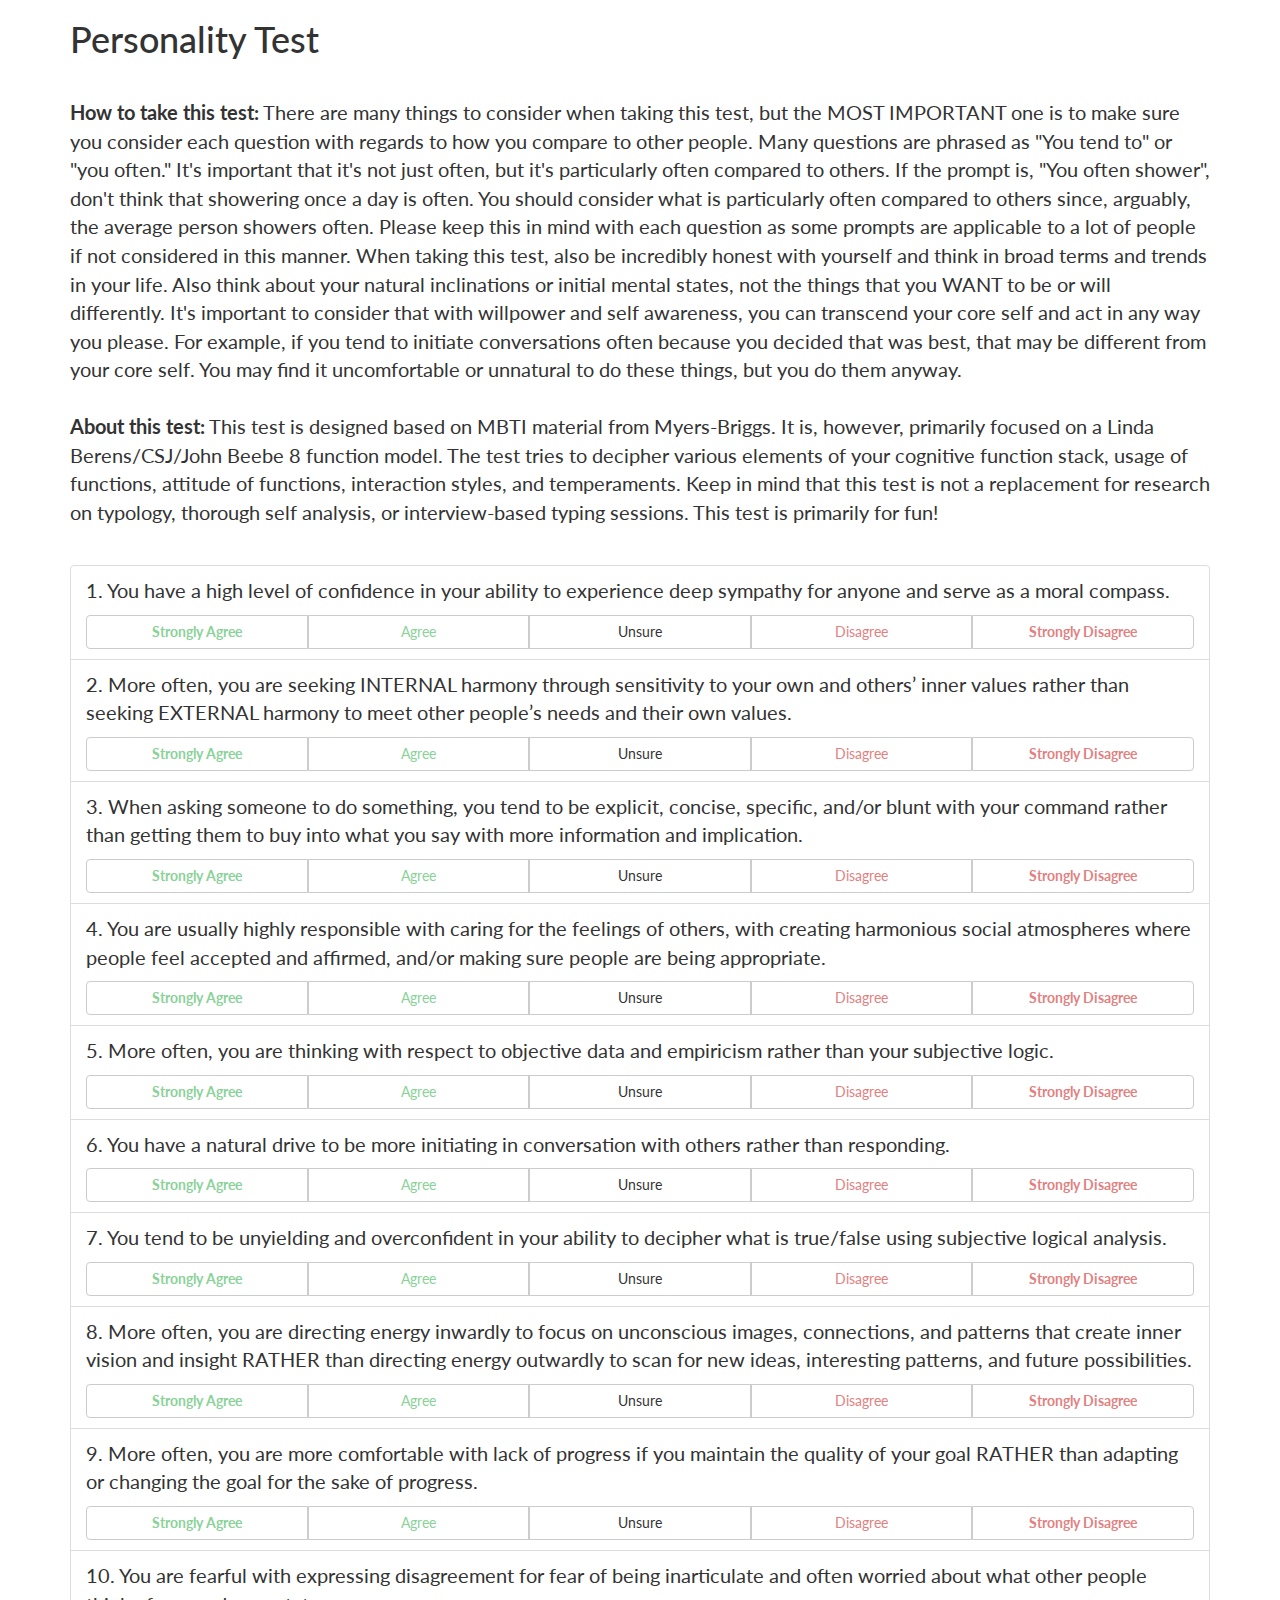
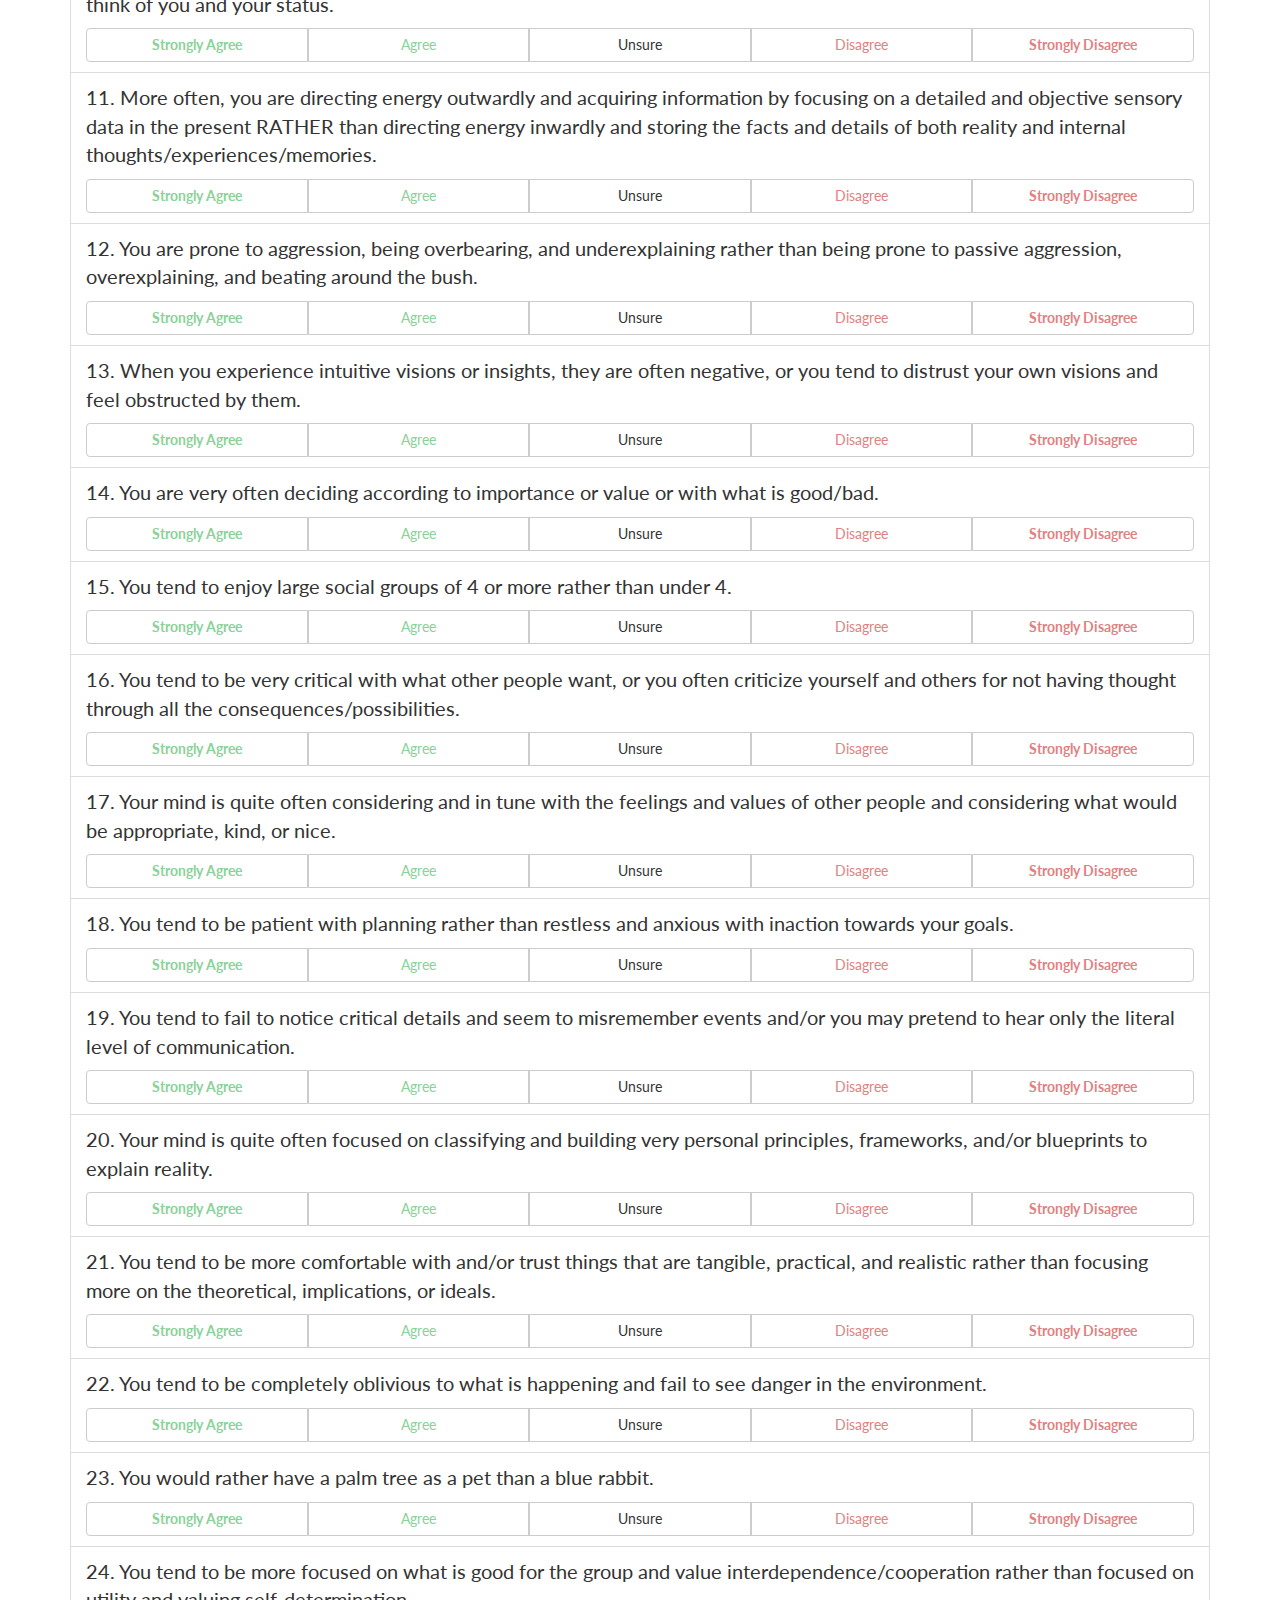
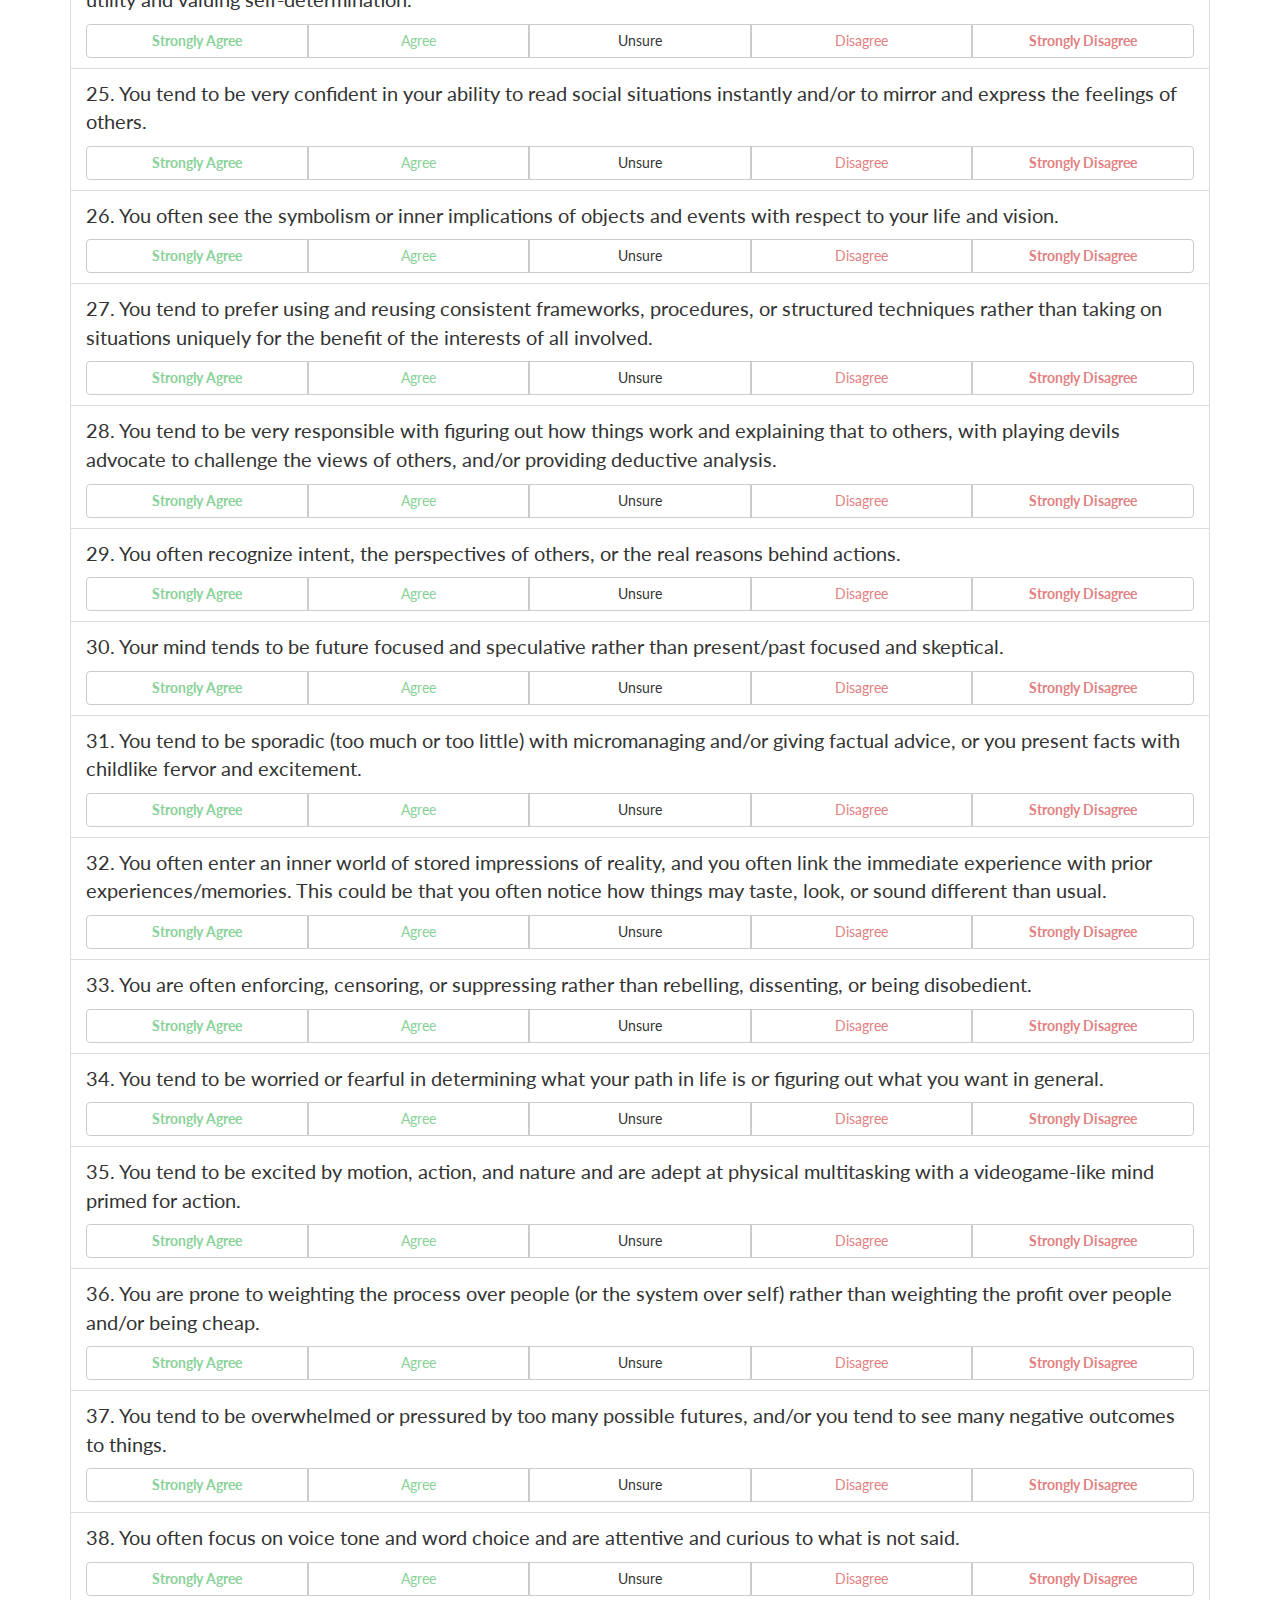
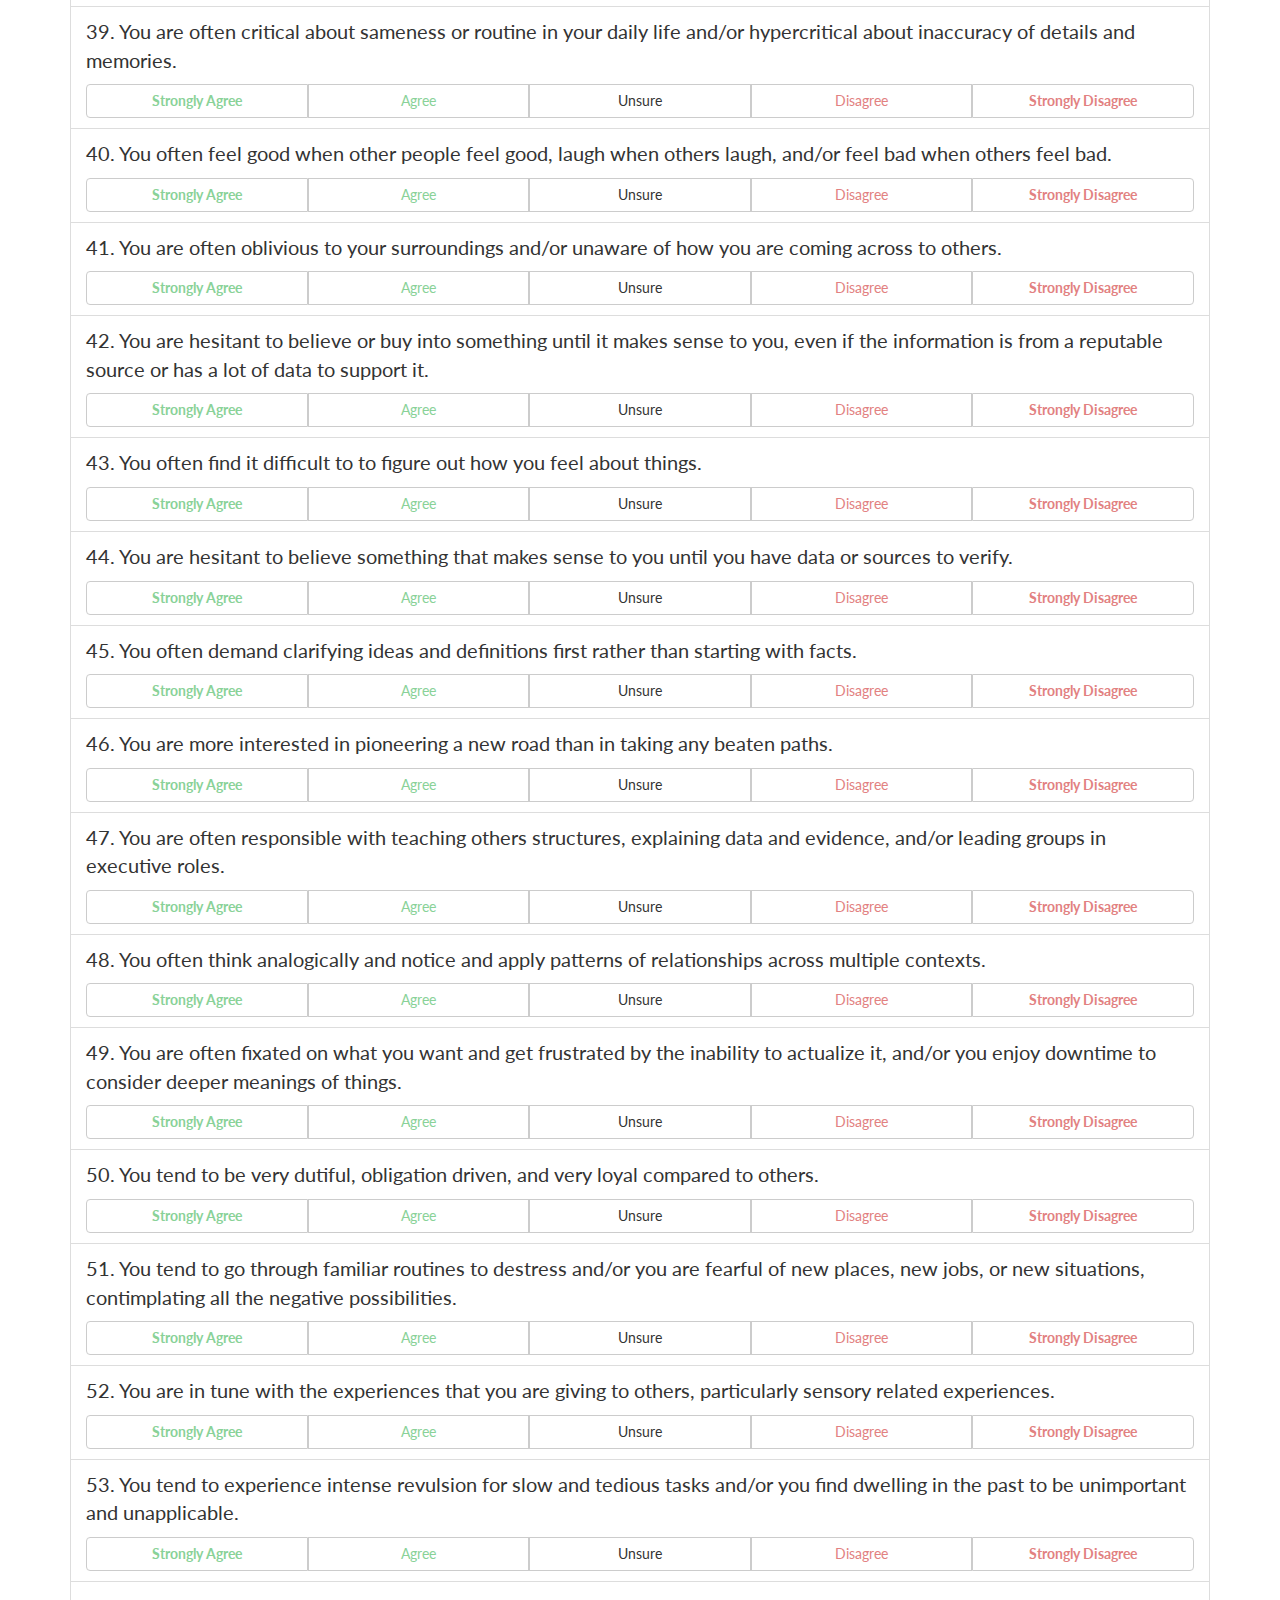
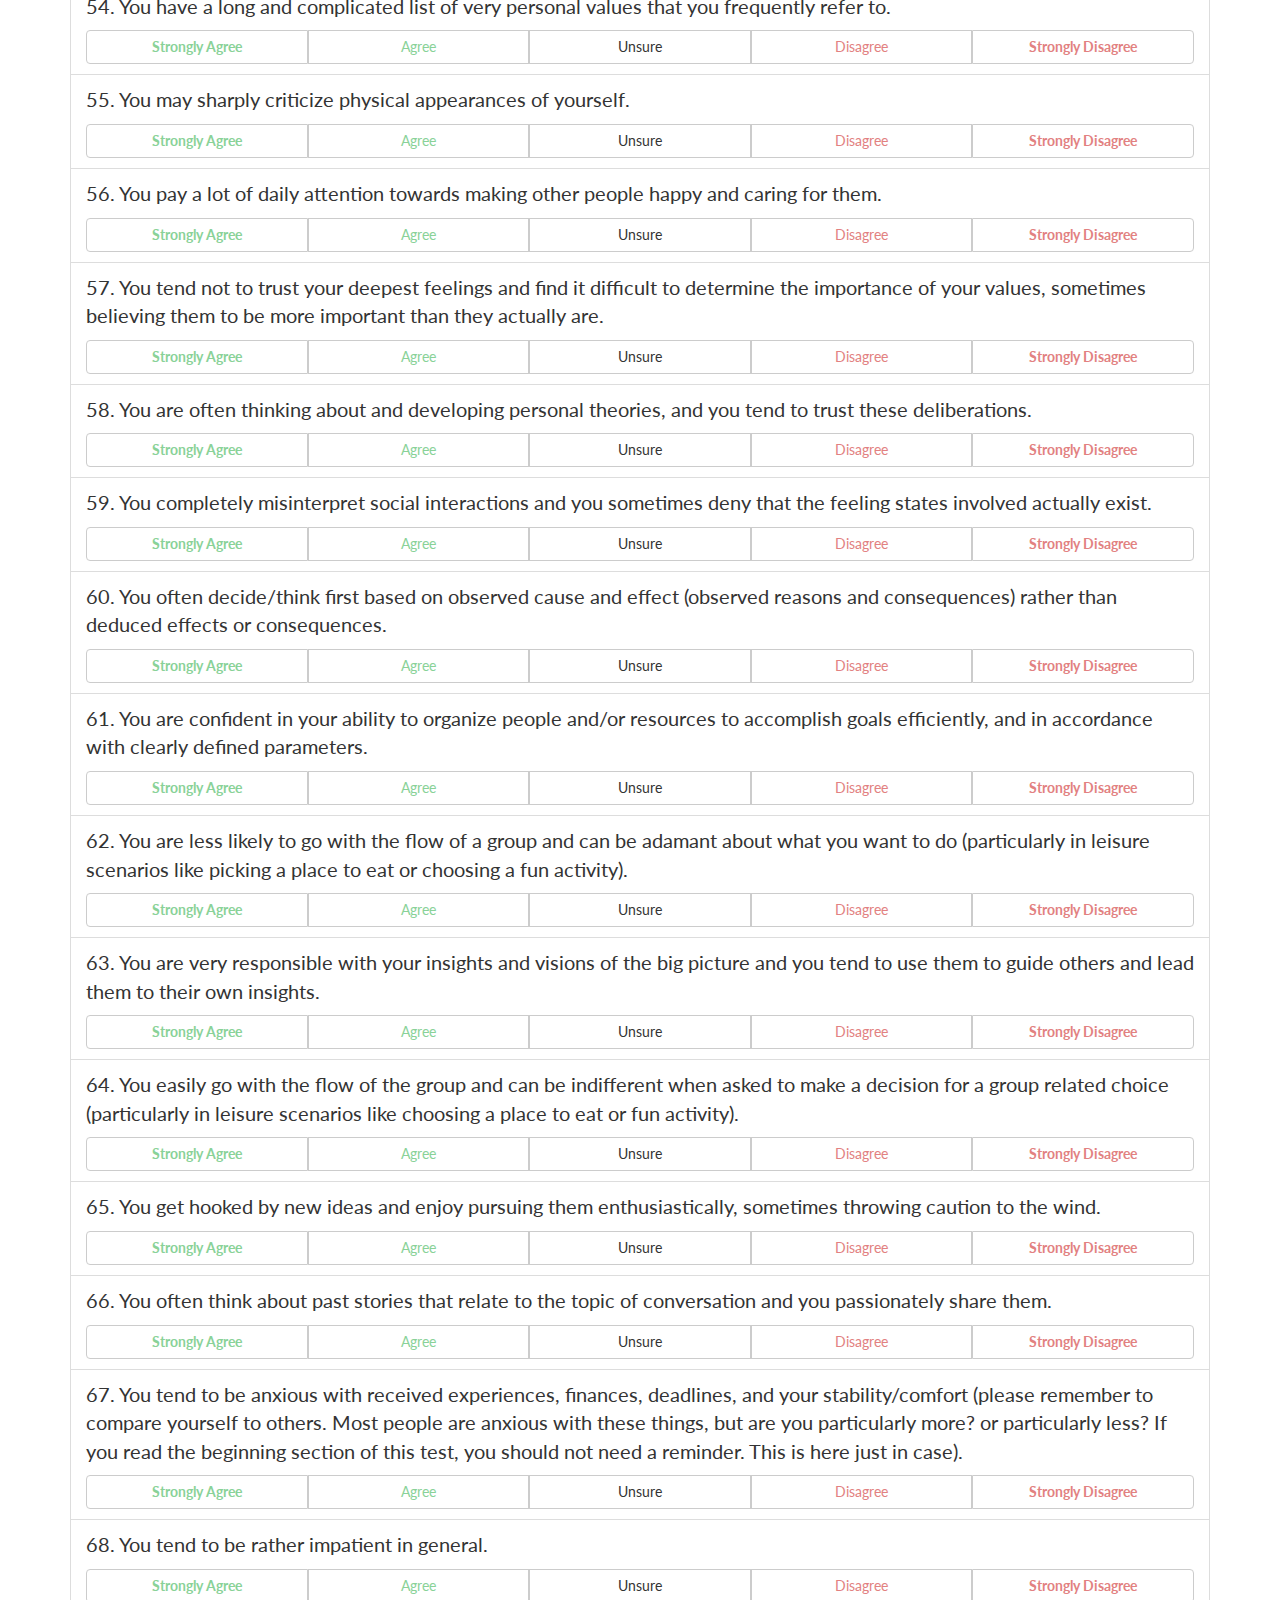
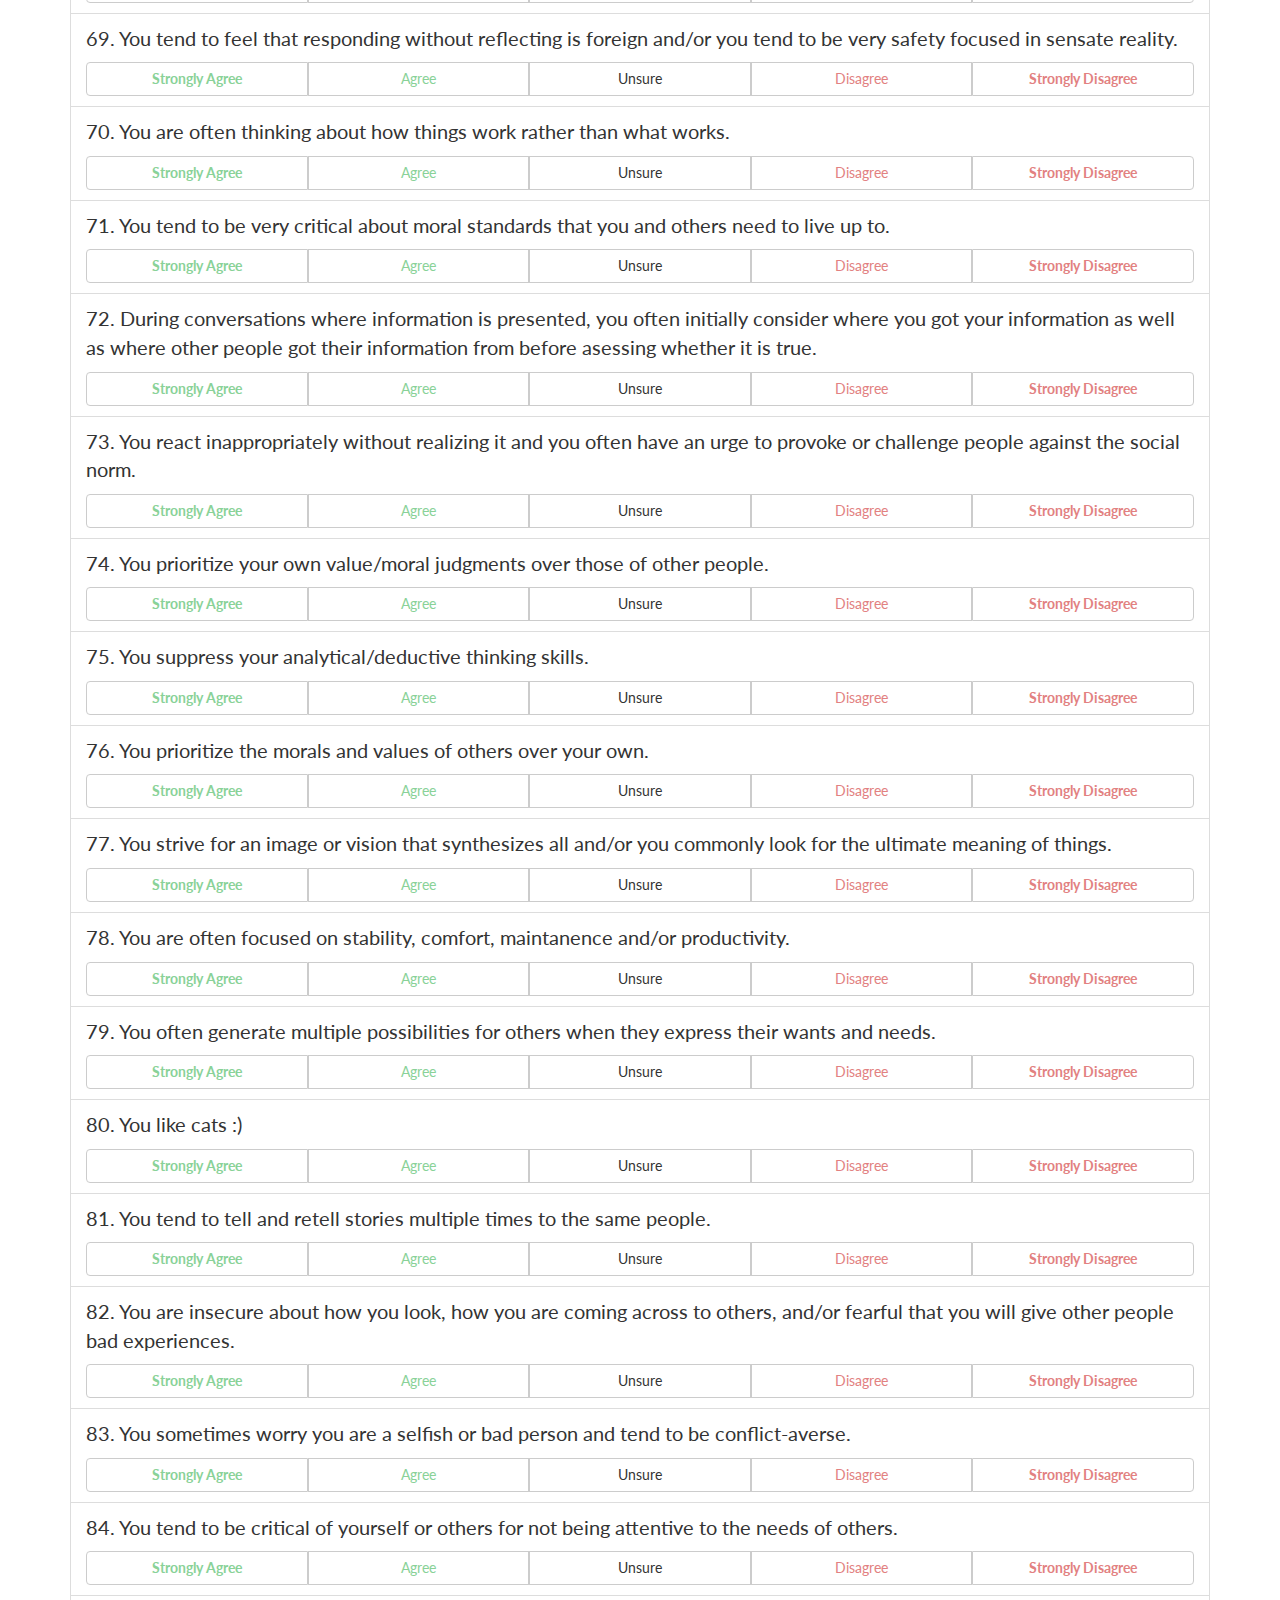
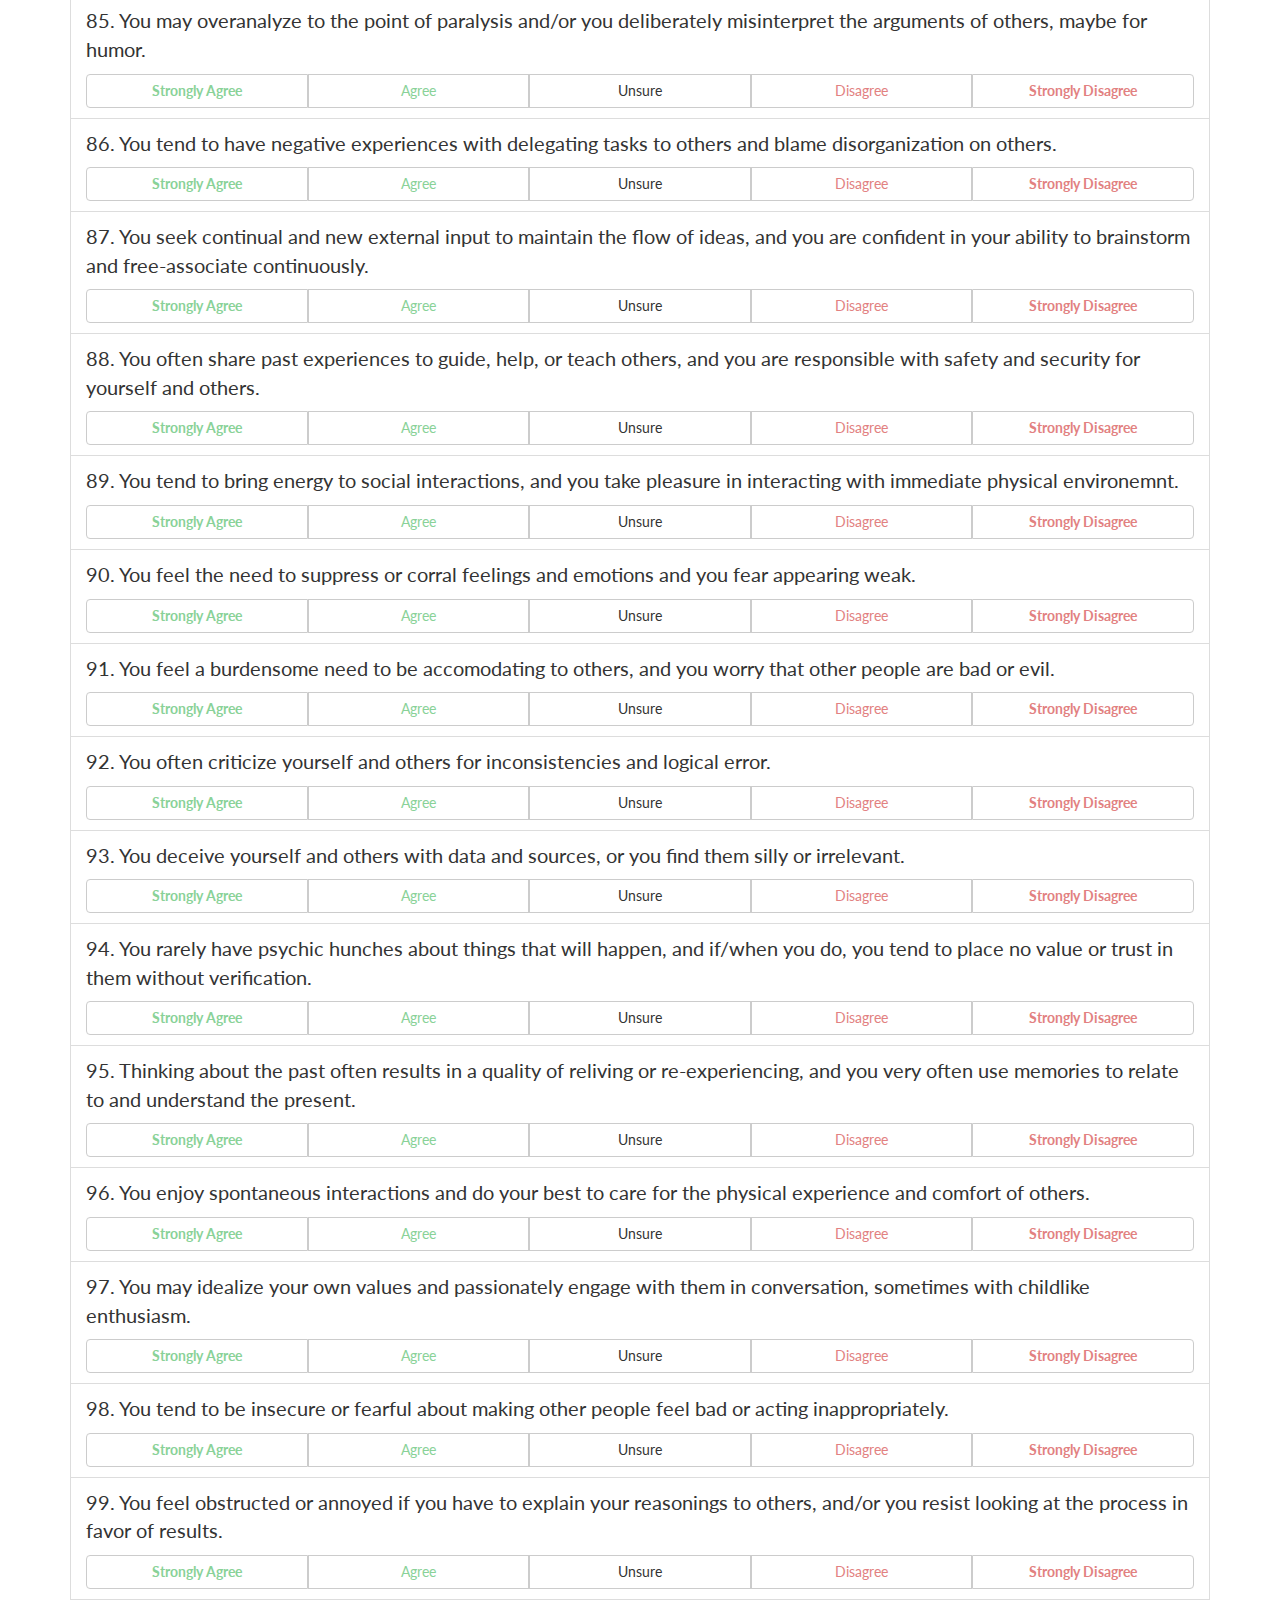
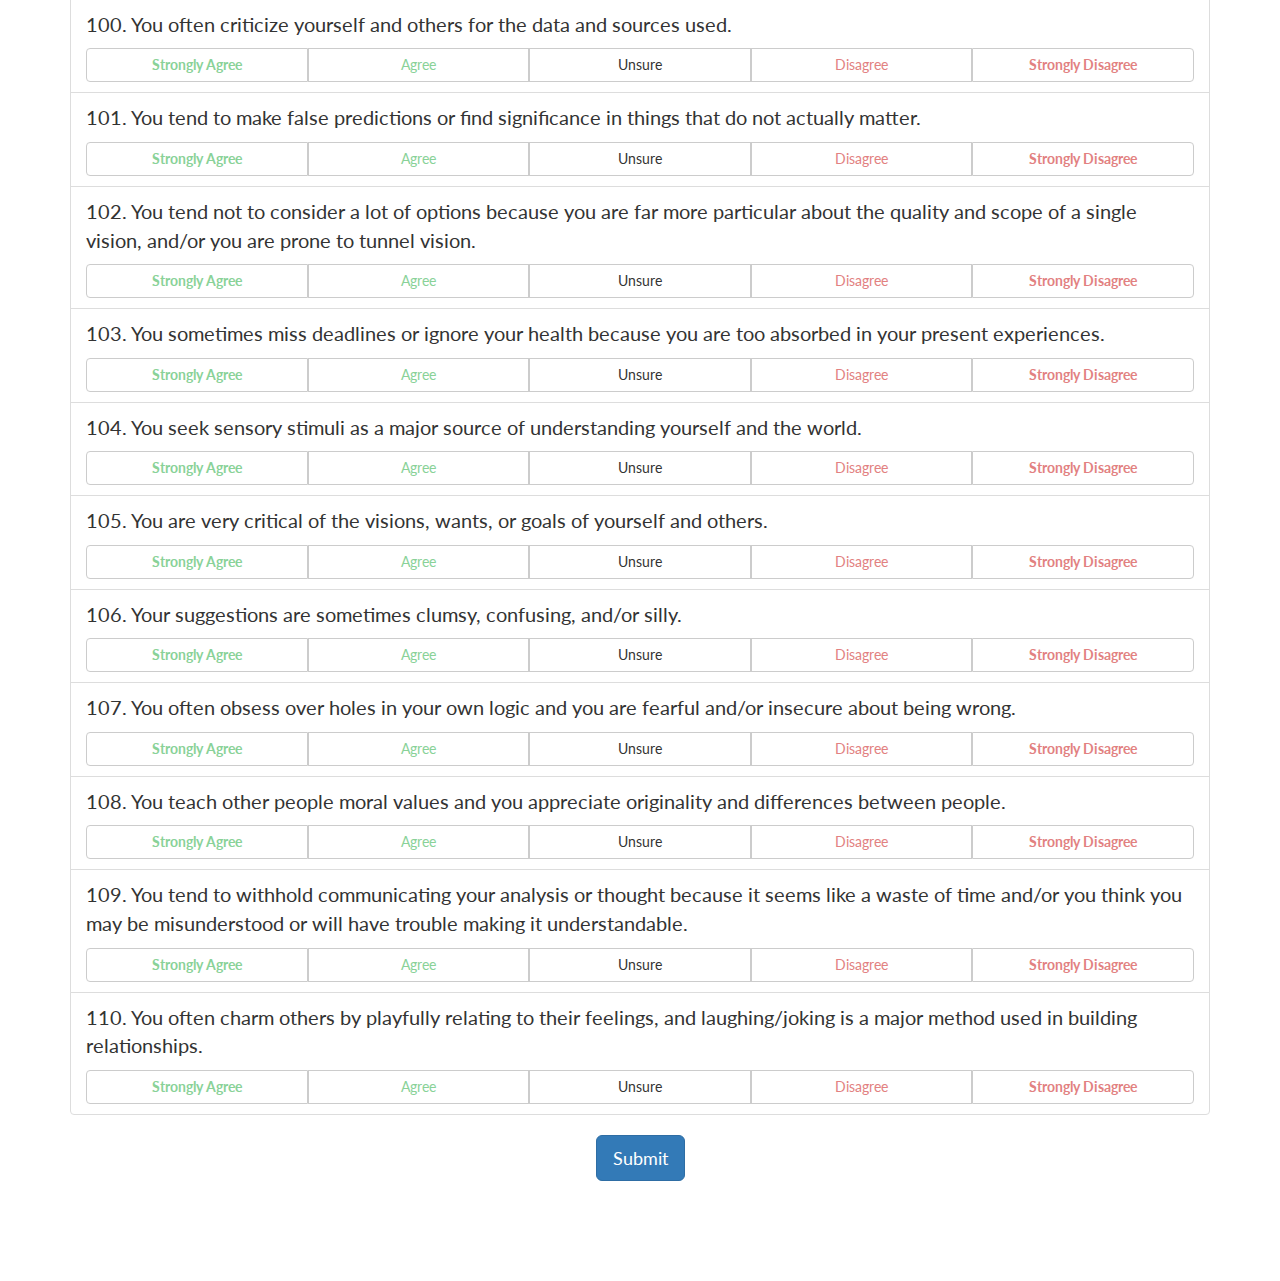
==== index.html @ 560ba66c "Update index.html" ====
<html lang="en">
<head>
	<meta charset="utf-8">
	<meta name="viewport" content="width=device-width, initial-scale=1">
	<title>Personality Test</title>
	<!-- ANIMATE CSS -->
	<link rel="stylesheet" type="text/css" href="css/animate.css">
	<!-- FONTAWESOME -->
	<link rel="stylesheet" type="text/css" href="font-awesome-4.7.0/css/font-awesome.min.css">
	<!-- Latest compiled and minified CSS -->
	<link rel="stylesheet" href="https://maxcdn.bootstrapcdn.com/bootstrap/3.3.7/css/bootstrap.min.css" integrity="sha384-BVYiiSIFeK1dGmJRAkycuHAHRg32OmUcww7on3RYdg4Va+PmSTsz/K68vbdEjh4u" crossorigin="anonymous">
	<!-- Optional theme -->
	<!-- 	<link rel="stylesheet" href="https://maxcdn.bootstrapcdn.com/bootstrap/3.3.7/css/bootstrap-theme.min.css" integrity="sha384-rHyoN1iRsVXV4nD0JutlnGaslCJuC7uwjduW9SVrLvRYooPp2bWYgmgJQIXwl/Sp" crossorigin="anonymous"> -->
	<!-- GOOGLE FONT -->
	<link href="https://fonts.googleapis.com/css?family=Lato" rel="stylesheet">
	<!-- CUSTOM -->
	<link rel="stylesheet" type="text/css" href="index.css">
</head>
<!-- BODY -->
<body>

	<div class="container text-left">
		<h1>Personality Test</h1><br>
		<p><b>How to take this test:</b> There are many things to consider when taking this test, but the MOST IMPORTANT one is to make sure you consider each question with regards to
		how you compare to other people. Many questions are phrased as "You tend to" or "you often." It's important that it's not just often, but it's particularly often compared to others. 
		If the prompt is, "You often shower", don't think that showering once a day is often. You should consider what is particularly often compared to others since, arguably, the average person showers
		often. Please keep this in mind with each question as some prompts are applicable to a lot of people if not considered in this manner. When taking this test, also be incredibly honest with 
		yourself and think in broad terms and trends in your life. Also think about your natural inclinations or initial mental states, not the things that you WANT to be or will differently.
		It's important to consider that with willpower and self awareness, you can transcend your core self and act in any way you please. For example, if you tend to initiate conversations often
		because you decided that was best, that may be different from your core self. You may find it uncomfortable or unnatural to do these things, but you do them anyway.<br><br>
		<b>About this test:</b> This test is designed based on MBTI material from Myers-Briggs. It is, however, primarily focused on a Linda Berens/CSJ/John Beebe 8 function model.
		The test tries to decipher various elements of your cognitive function stack, usage of functions, attitude of functions, interaction styles, and temperaments. Keep in mind
		that this test is not a replacement for research on typology, thorough self analysis, or interview-based typing sessions. This test is primarily for fun! <br><br></p>
	</div>
	<div class="container text-left">
		<ul id="quiz" class="list-group">

		</ul>
	</div>

	<div class="container text-center hide results">
		
	</div>

	<!-- <div class="container progress">
		<div id="intro-bar" class="progress-bar" style="width: 15%" role="progressbar" aria-valuenow="15" aria-valuemin="0" aria-valuemax="100">
			15%
		</div>
		<div id="extro-bar" class="progress-bar bg-success" role="progressbar" aria-valuenow="30" aria-valuemin="0" aria-valuemax="100">
			30%
		</div>
	</div> -->

	<div class="container text-center results hide">
		Congratulations! You've finished the test. Below is a list of all 16 personality types in no particular order with a numerical value assigned to each. The higher
		the number, the higher likelihood that you are that type. The lower the number, the lower the likelihood you are that type. Type descriptions may come in the future.
		The question about cats and the one about a palm tree have no influence on your results :) <br><br>
    <style>
table {
  font-family: arial, sans-serif;
  border-collapse: collapse;
  width: 100%;
}

td, th {
  border: 1px solid #dddddd;
  text-align: left;
  padding: 8px;
}

tr:nth-child(even) {
  background-color: #dddddd;
}
</style>
      <h2>Results</h2>
<table>
  <tr>
    <th>Type</th>
    <th>Score</th>
  </tr>
  <tr>
    <td>ESTJ</td>
    <td id="totalESTJ"></td>
  </tr>
  <tr>
    <td>ESTP</td>
    <td id="totalESTP"></td>
  </tr>
  <tr>
    <td>ENTJ</td>
    <td id="totalENTJ"></td>
  </tr>
  <tr>
    <td>ENFJ</td>
    <td id="totalENFJ"></td>
  </tr>
  <tr>
    <td>ESFJ</td>
    <td id="totalESFJ"></td>
  </tr>
  <tr>
    <td>ESFP</td>
    <td id="totalESFP"></td>
  </tr>
  <tr>
    <td>ENTP</td>
    <td id="totalENTP"></td>
  </tr>
  <tr>
    <td>ENFP</td>
    <td id="totalENFP"></td>
  </tr>
  <tr>
    <td>ISTJ</td>
    <td id="totalISTJ"></td>
  </tr>
  <tr>
    <td>ISTP</td>
    <td id="totalISTP"></td>
  </tr>
  <tr>
    <td>INTJ</td>
    <td id="totalINTJ"></td>
  </tr>
  <tr>
    <td>INFJ</td>
    <td id="totalINFJ"></td>
  </tr>
  <tr>
    <td>ISFJ</td>
    <td id="totalISFJ"></td>
  </tr>
  <tr>
    <td>ISFP</td>
    <td id="totalISFP"></td>
  </tr>
  <tr>
    <td>INTP</td>
    <td id="totalINTP"></td>
  </tr>
  <tr>
    <td>INFP</td>
    <td id="totalINFP"></td>
  </tr>
  
  
   </table>
   
	</div>

	<div class="container text-center bottom">
		<button id="submit-btn" class="btn btn-primary btn-lg">Submit</button>

		<button id="retake-btn" class="hide btn btn-primary btn-lg">Retake Quiz</button>
	</div>
	<!-- SCRIPTS -->

	<!-- JQUERY -->
	<script src="https://ajax.googleapis.com/ajax/libs/jquery/3.2.0/jquery.min.js"></script>
	<!-- BOOTSTRAP -->
	<!-- Latest compiled and minified JavaScript -->
	<script src="https://maxcdn.bootstrapcdn.com/bootstrap/3.3.7/js/bootstrap.min.js" integrity="sha384-Tc5IQib027qvyjSMfHjOMaLkfuWVxZxUPnCJA7l2mCWNIpG9mGCD8wGNIcPD7Txa" crossorigin="anonymous"></script>
	<!-- CUSTOM -->
	<script type="text/javascript" src="index.js"></script>
	<script data-ad-client="ca-pub-9700732484324181" async src="https://pagead2.googlesyndication.com/pagead/js/adsbygoogle.js"></script>
</body>
</html>
---- index.css ----
* {
	font-family: 'Lato', sans-serif;
	font-size: 20px;
}

.prompt {
	display: block;
	font-size: 20px;
}

.btn {
	margin: 0 20px 0 20px;
}

.btn-strongly-agree {
	color: #89d298;
	font-weight: bold;
}

.btn-strongly-agree.active,
.btn-strongly-agree:active,
.btn-strongly-agree:focus,
.btn-strongly-agree:active:focus,
.btn-strongly-agree.active:focus,
.btn-strongly-agree:hover
 {
	background-color: #89d298;
}

.btn-agree {
	color: #89d298;
}

.btn-agree.active,
.btn-agree:active,
.btn-agree:focus,
.btn-agree:active:focus,
.btn-agree.active:focus,
.btn-agree:hover {
	background-color: rgba(137, 210, 152, 0.5);
}

.btn-disagree {
	color: #e28181;
}

.btn-disagree.active,
.btn-disagree:active,
.btn-disagree:focus,
.btn-disagree:active:focus,
.btn-disagree.active:focus,
.btn-disagree:hover {
	background-color: rgba(226, 129, 129, 0.5);
}

.btn-strongly-disagree {
	color: #e28181;
	font-weight: bold;
}

.btn-strongly-disagree.active,
.btn-strongly-disagree:active,
.btn-strongly-disagree:focus,
.btn-strongly-disagree:active:focus,
.btn-strongly-disagree.active:focus,
.btn-strongly-disagree:hover {
	background-color: #e28181;
}

.bottom {
	margin-bottom: 100px;
}

.hide {
	display: none;
}

.show {
	display: block;
}

/* RESULTS */
.results {
	margin-bottom: 40px;
	margin-top: 40px;
}
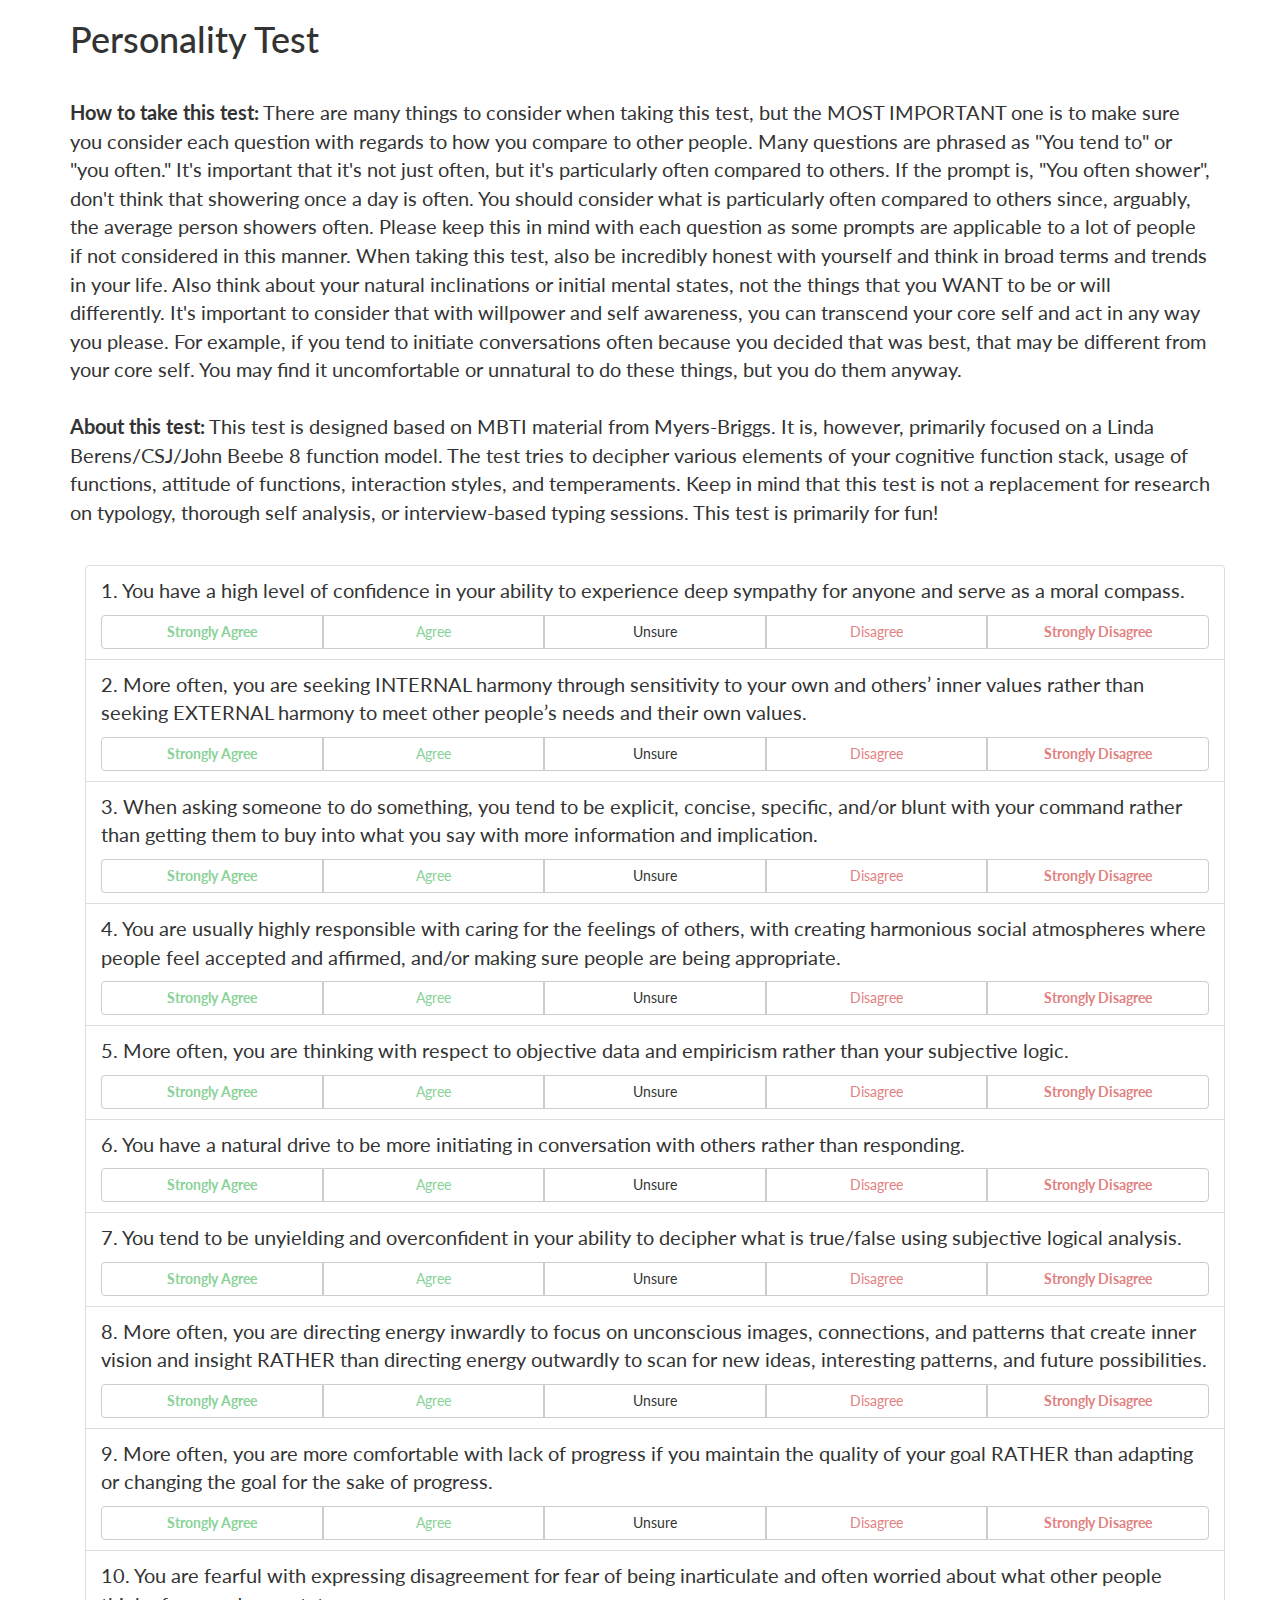
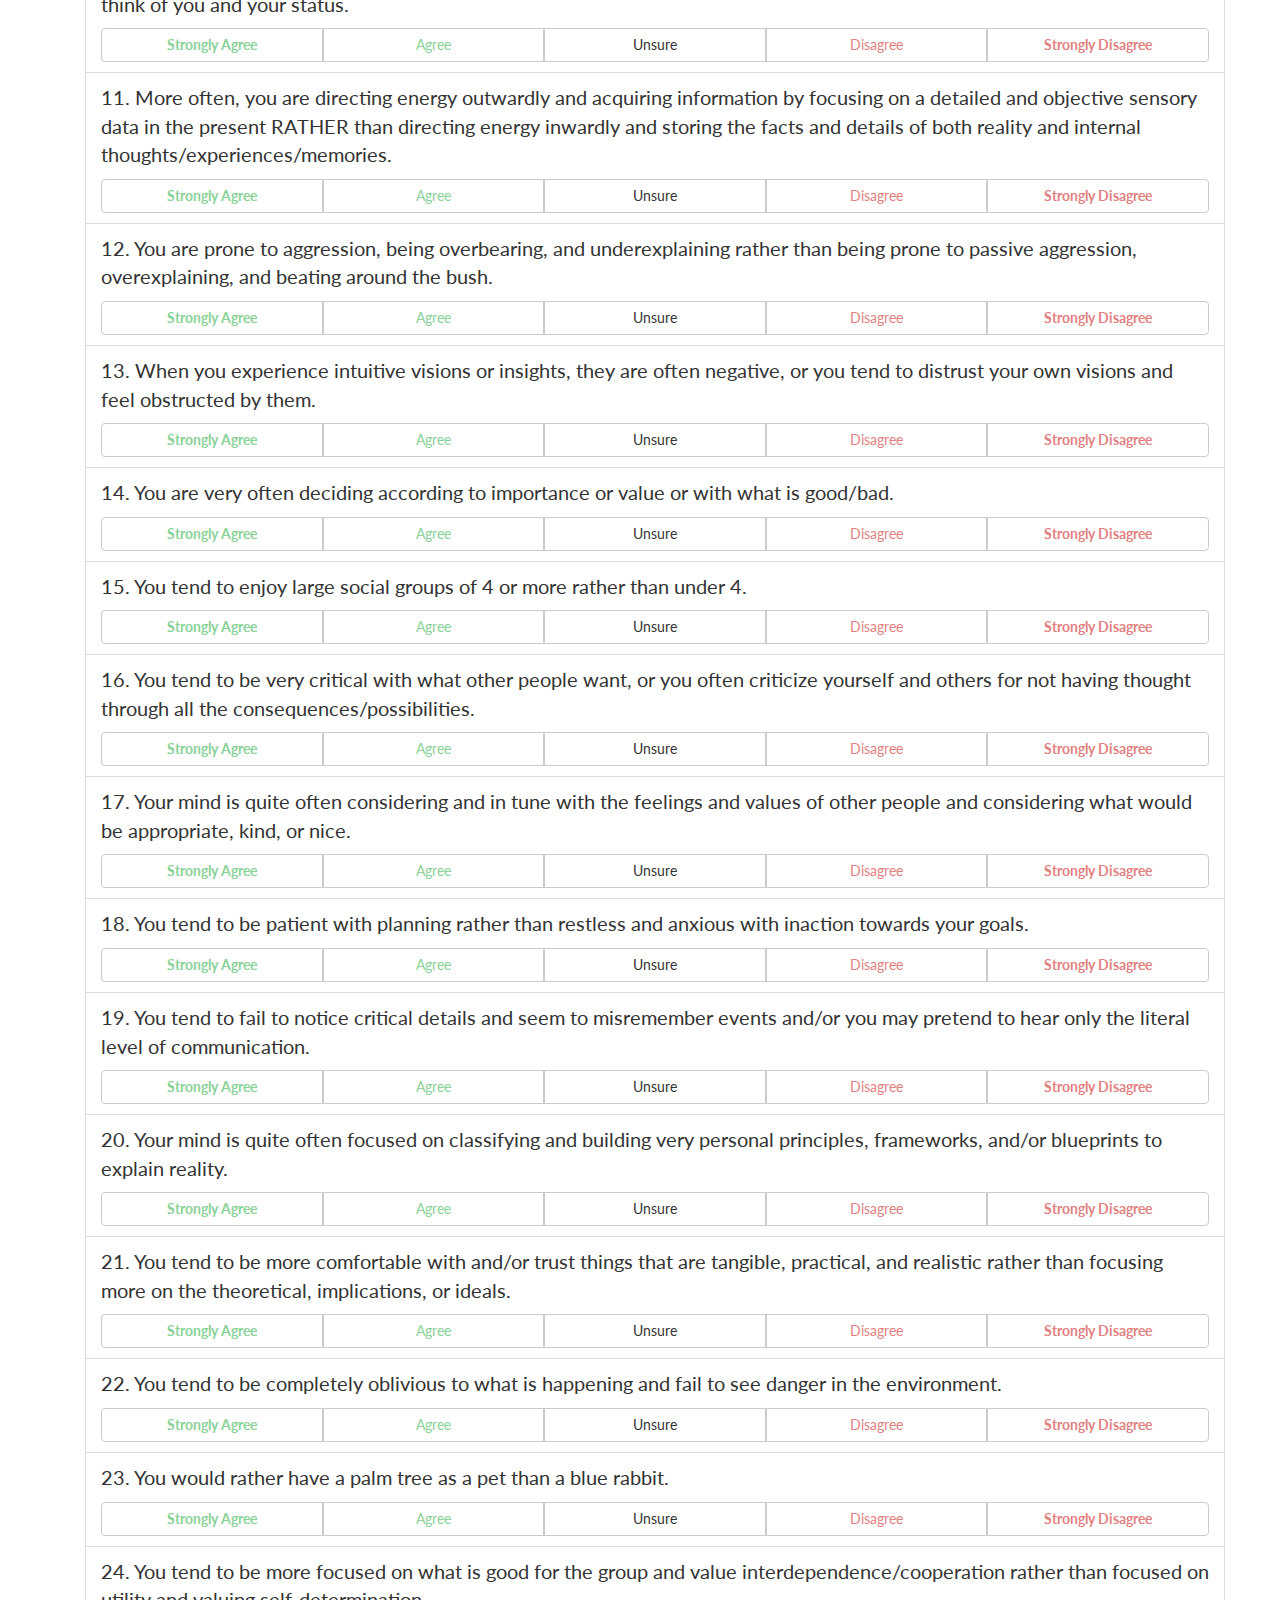
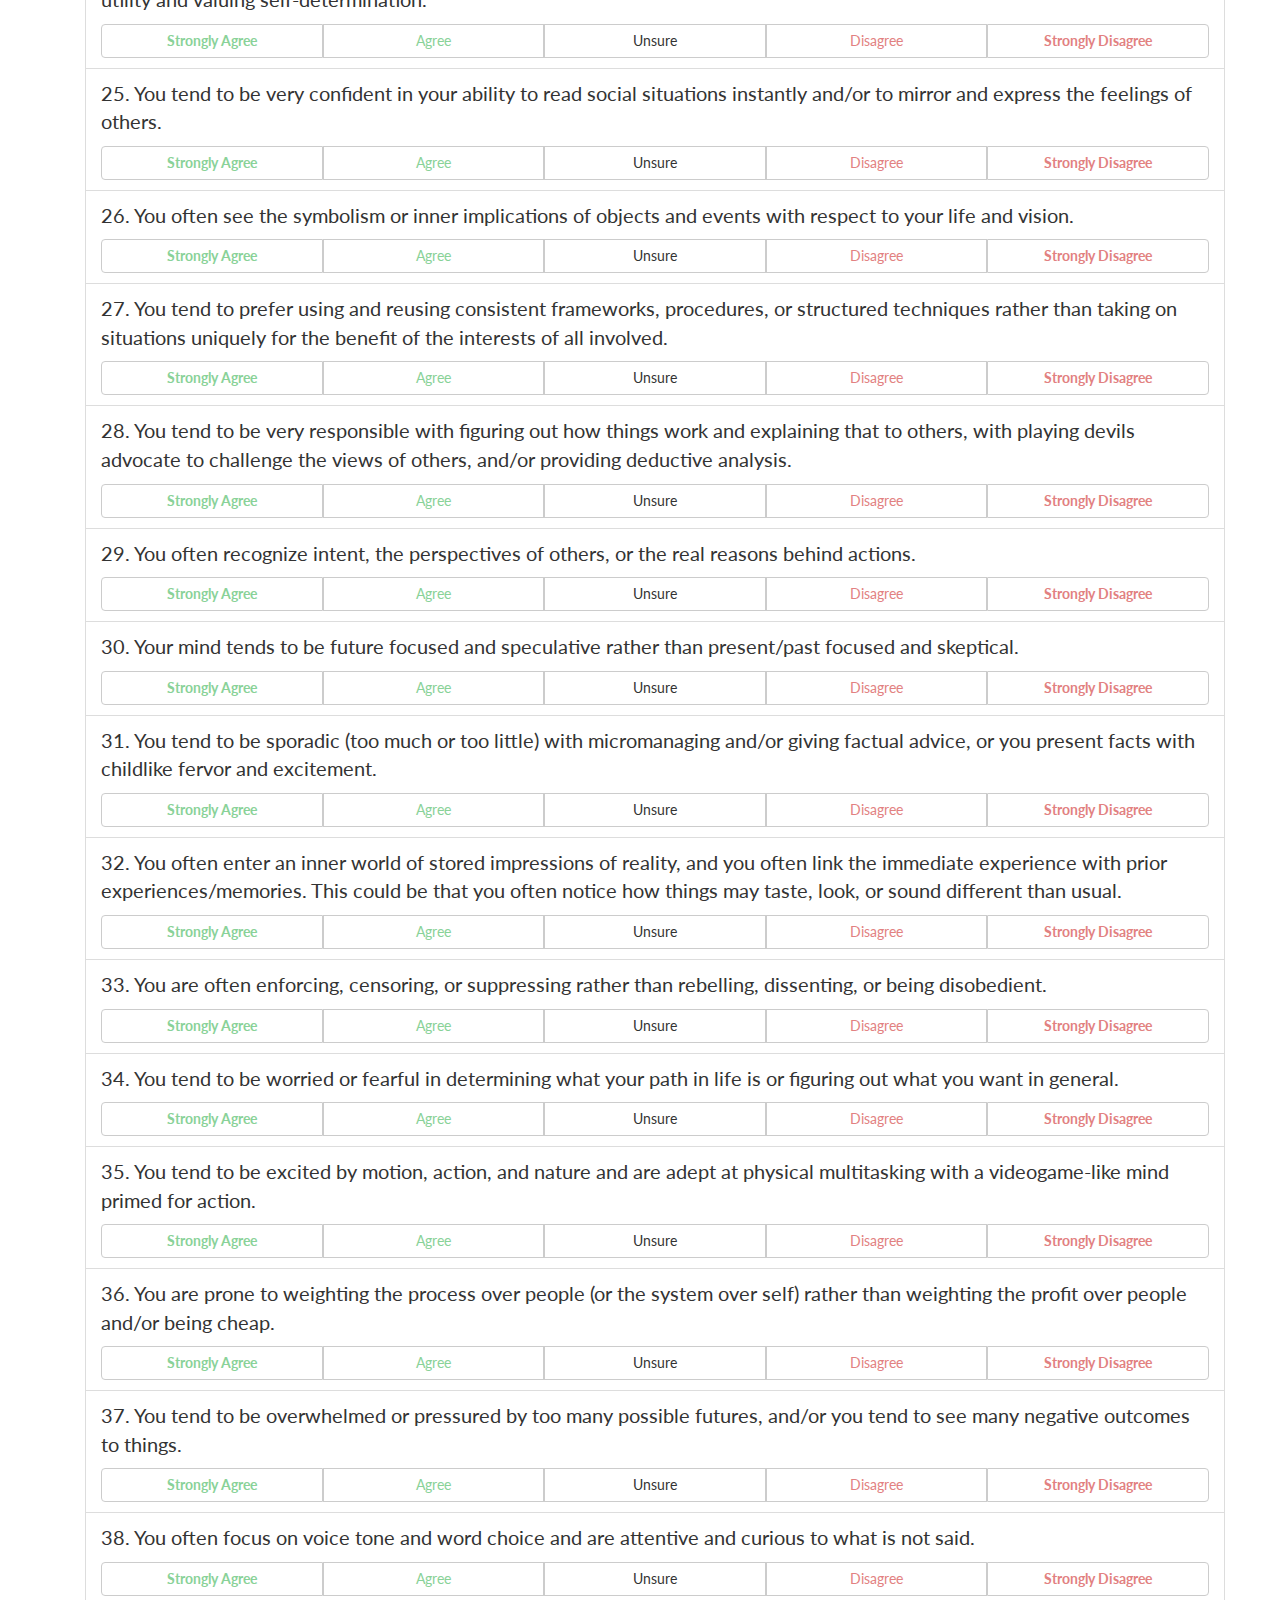
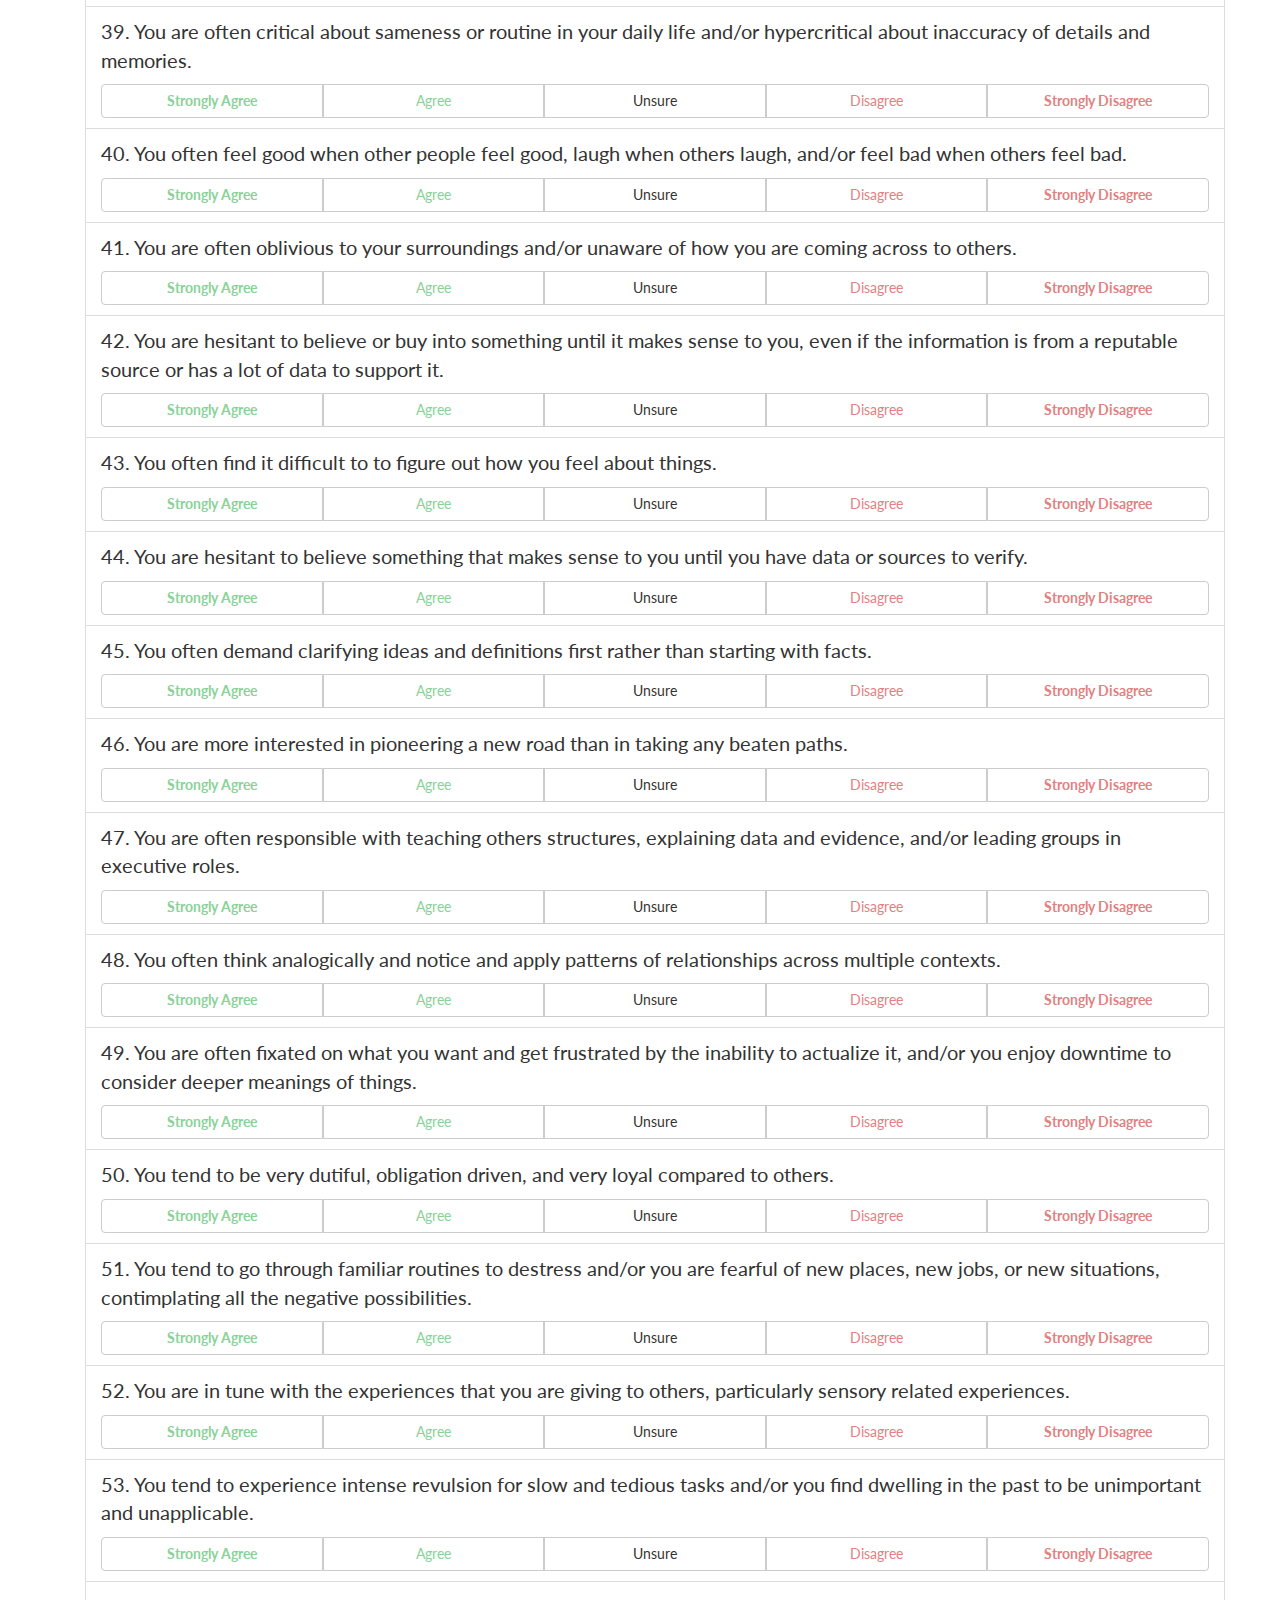
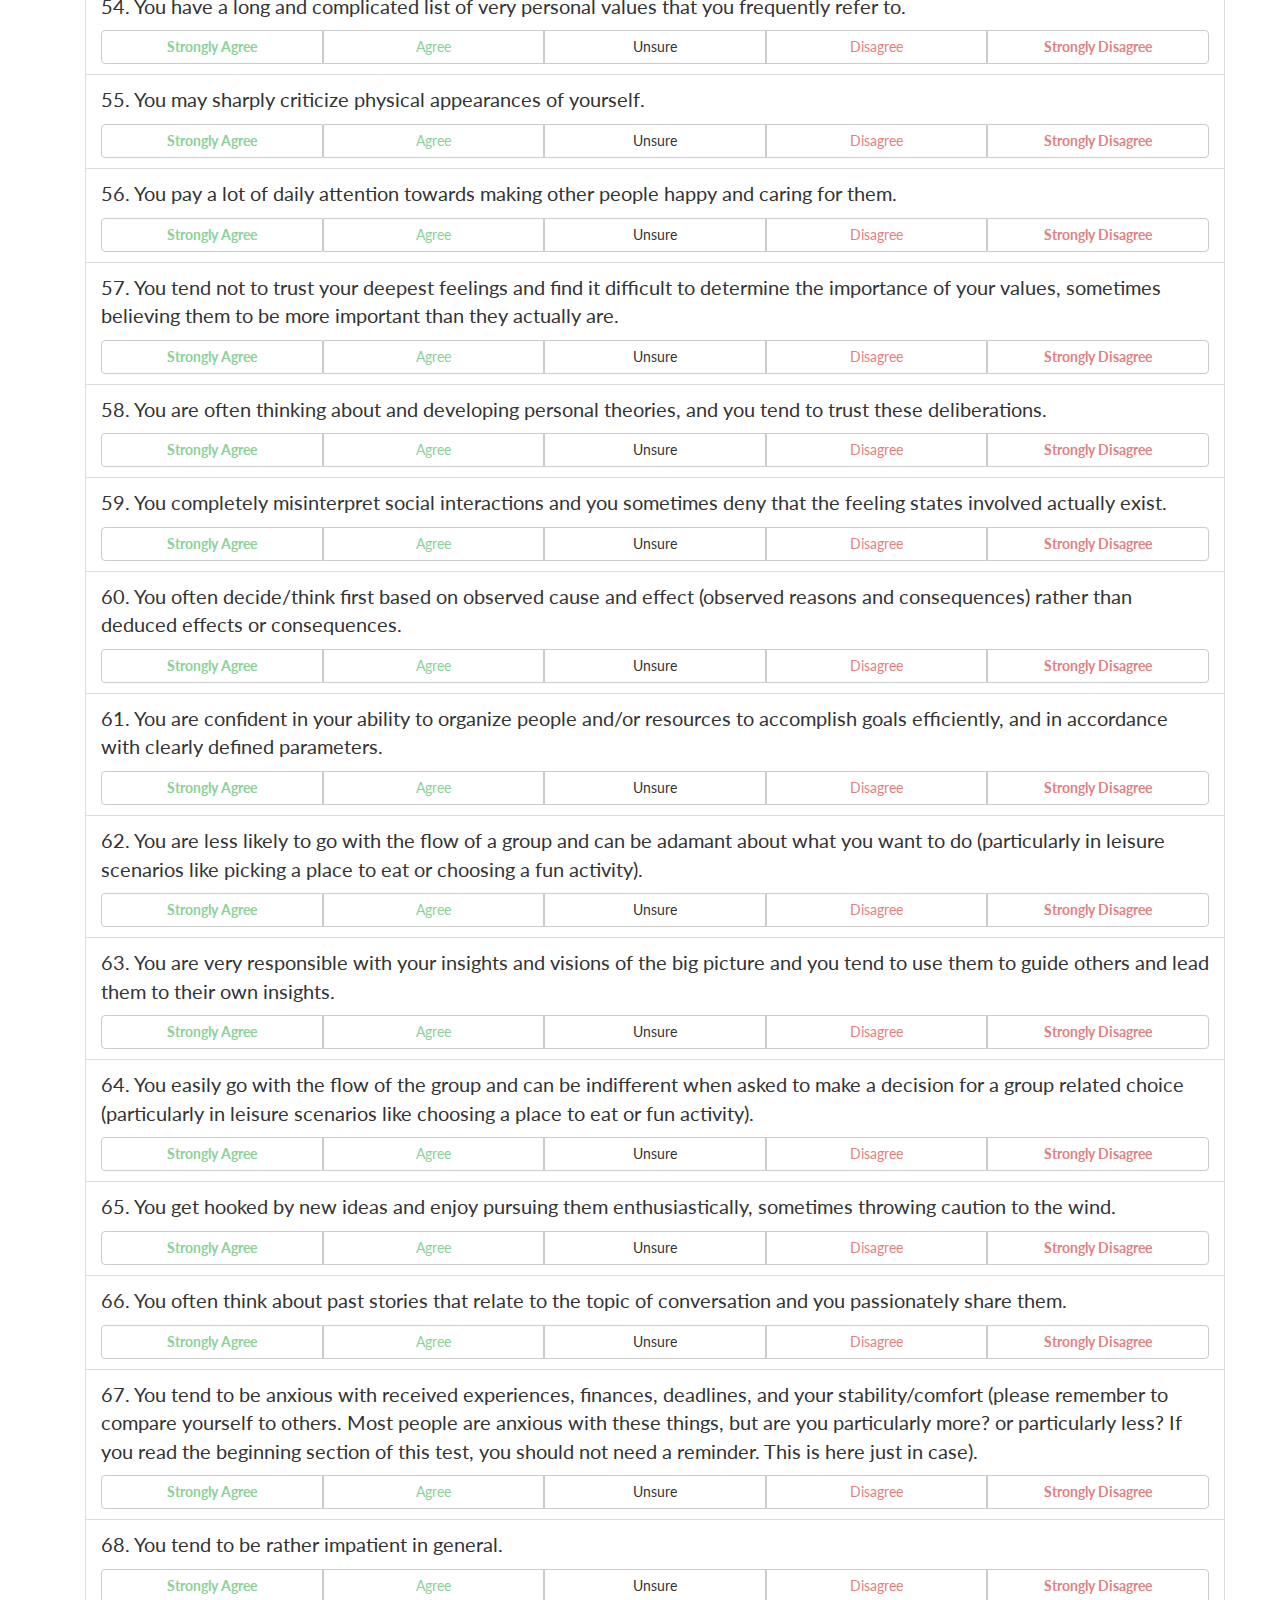
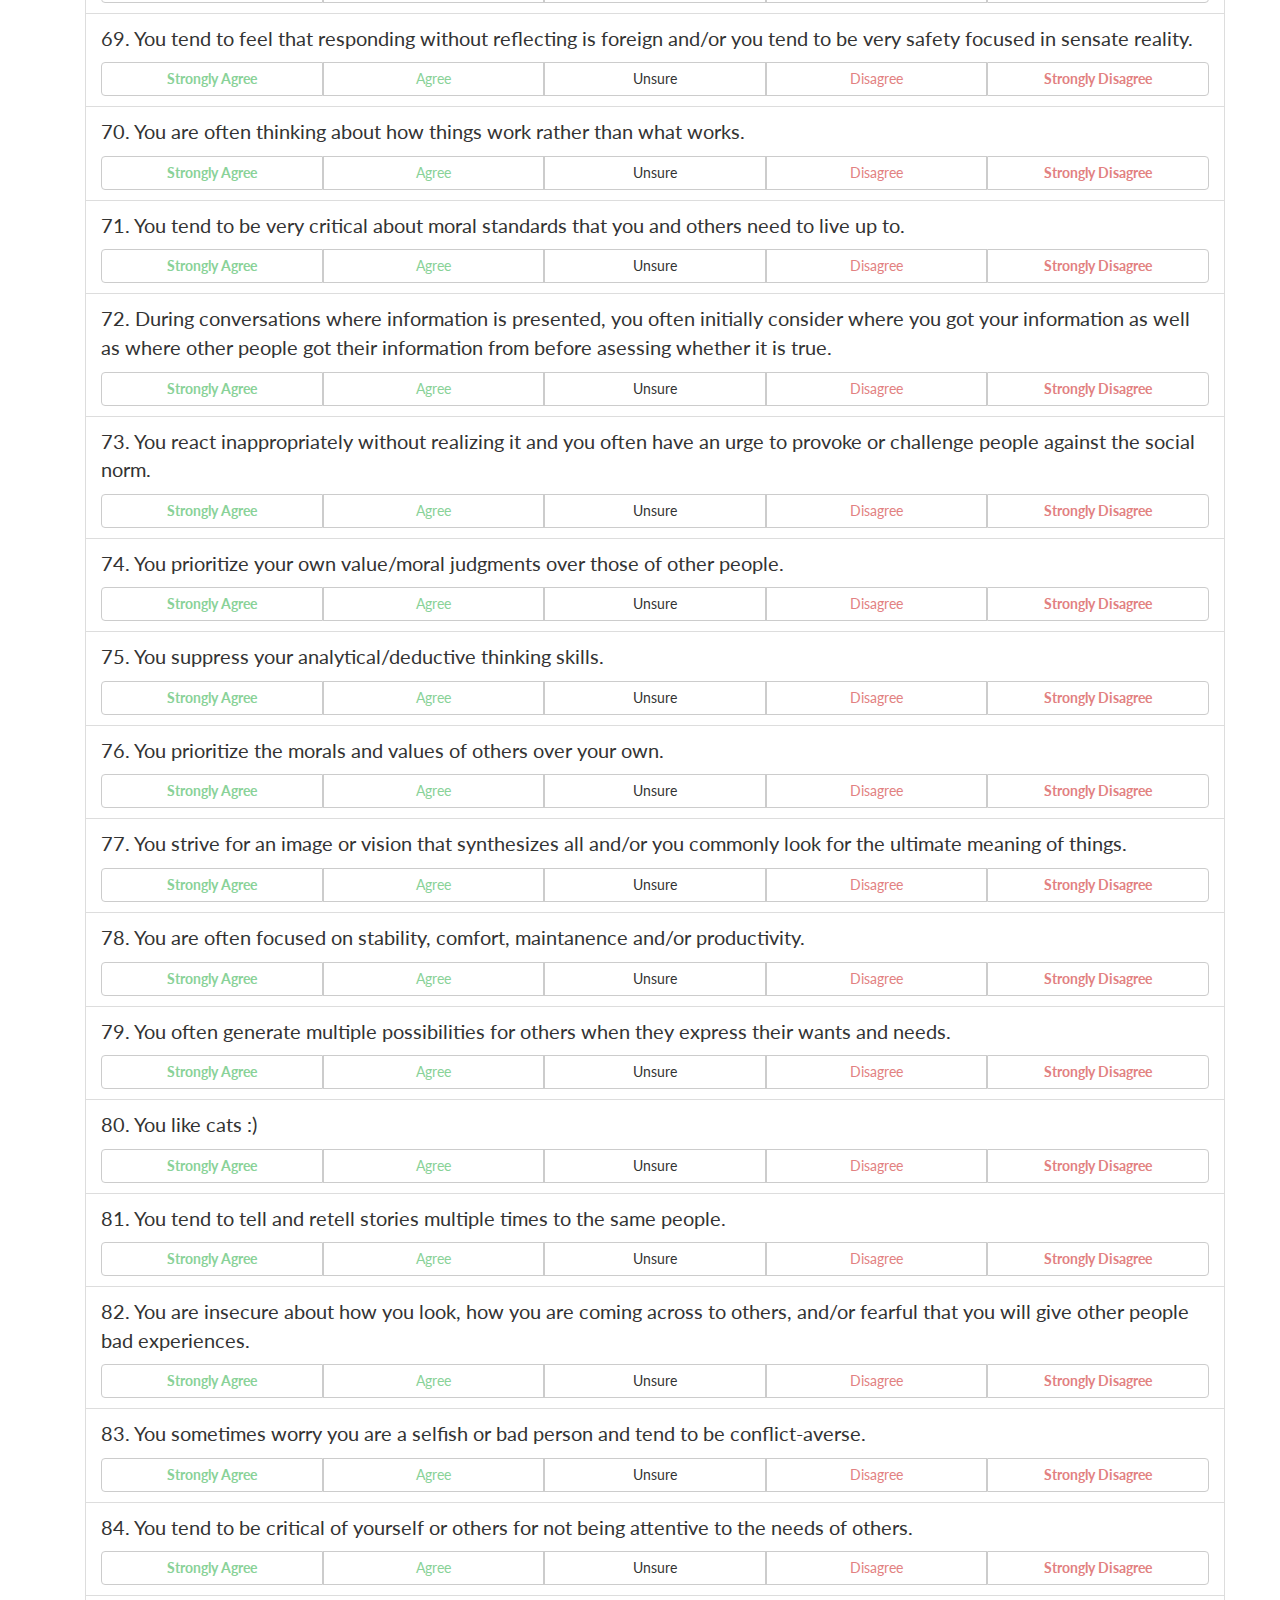
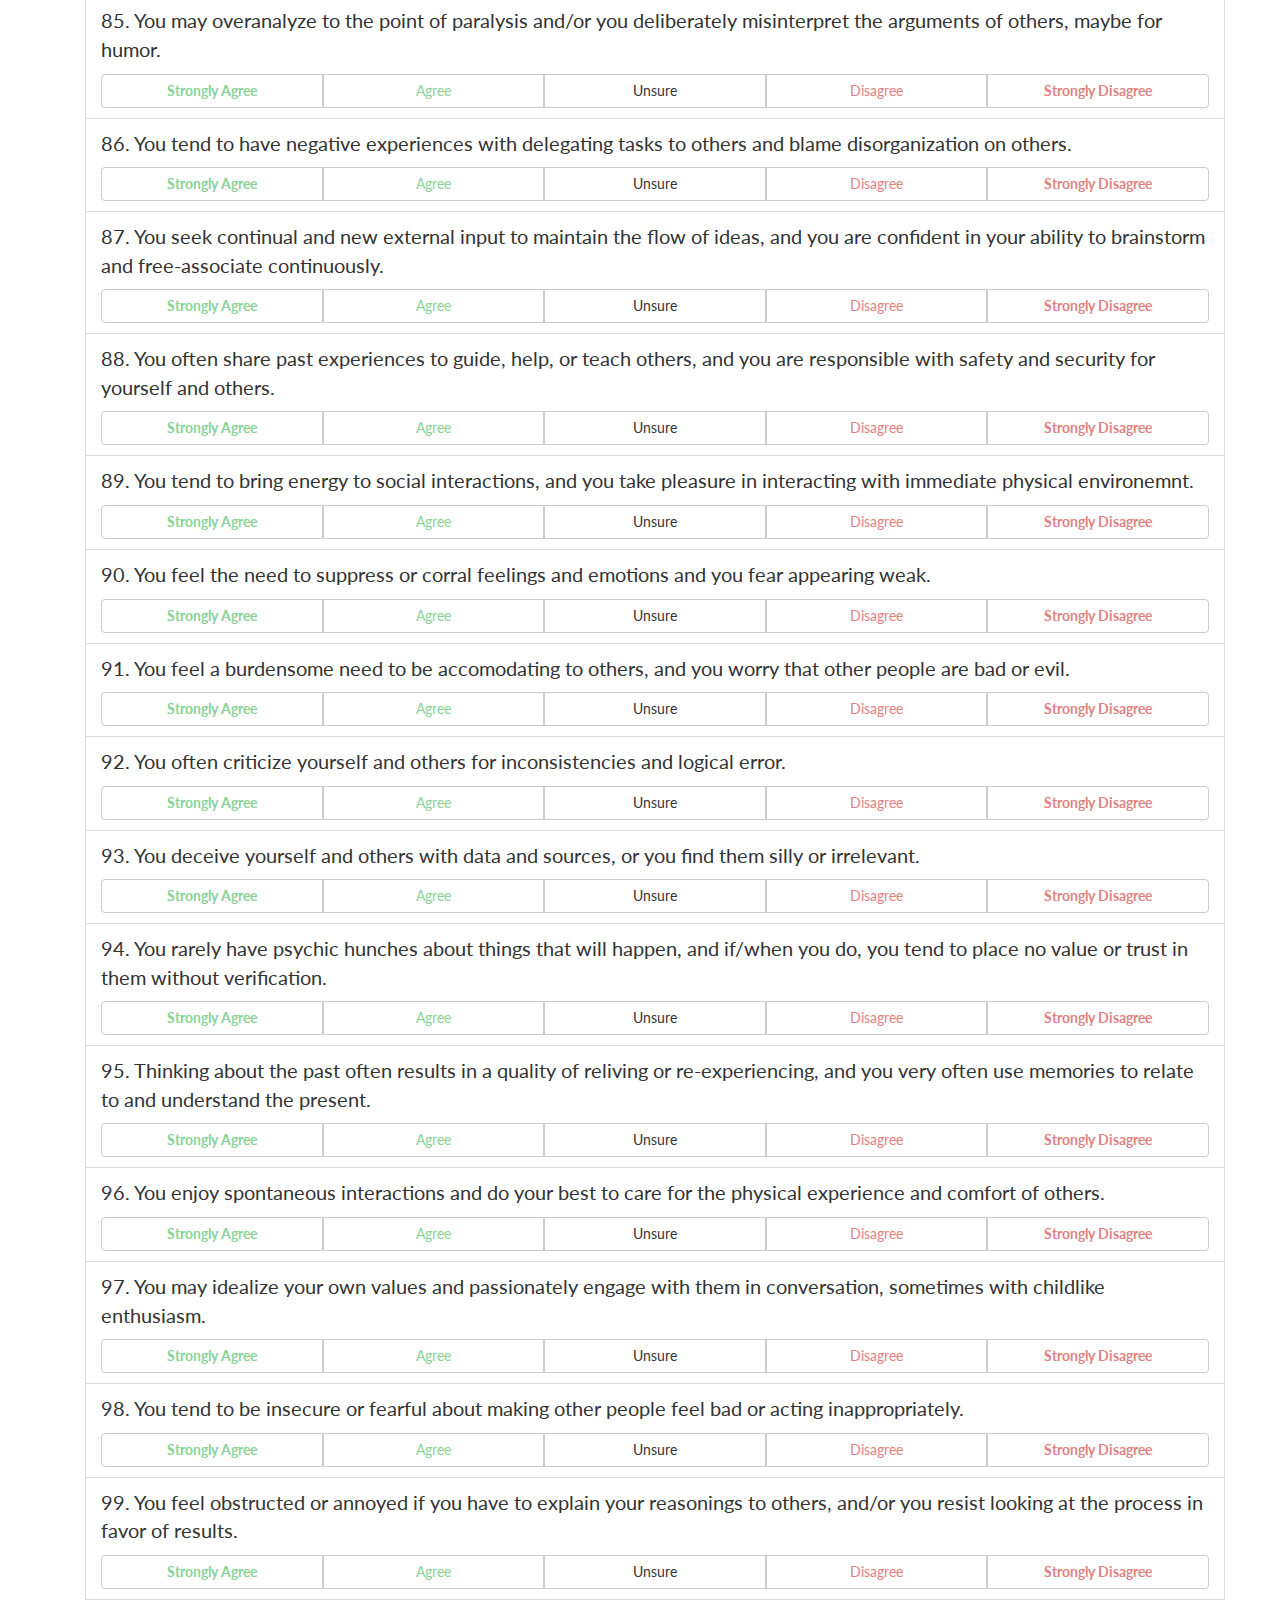
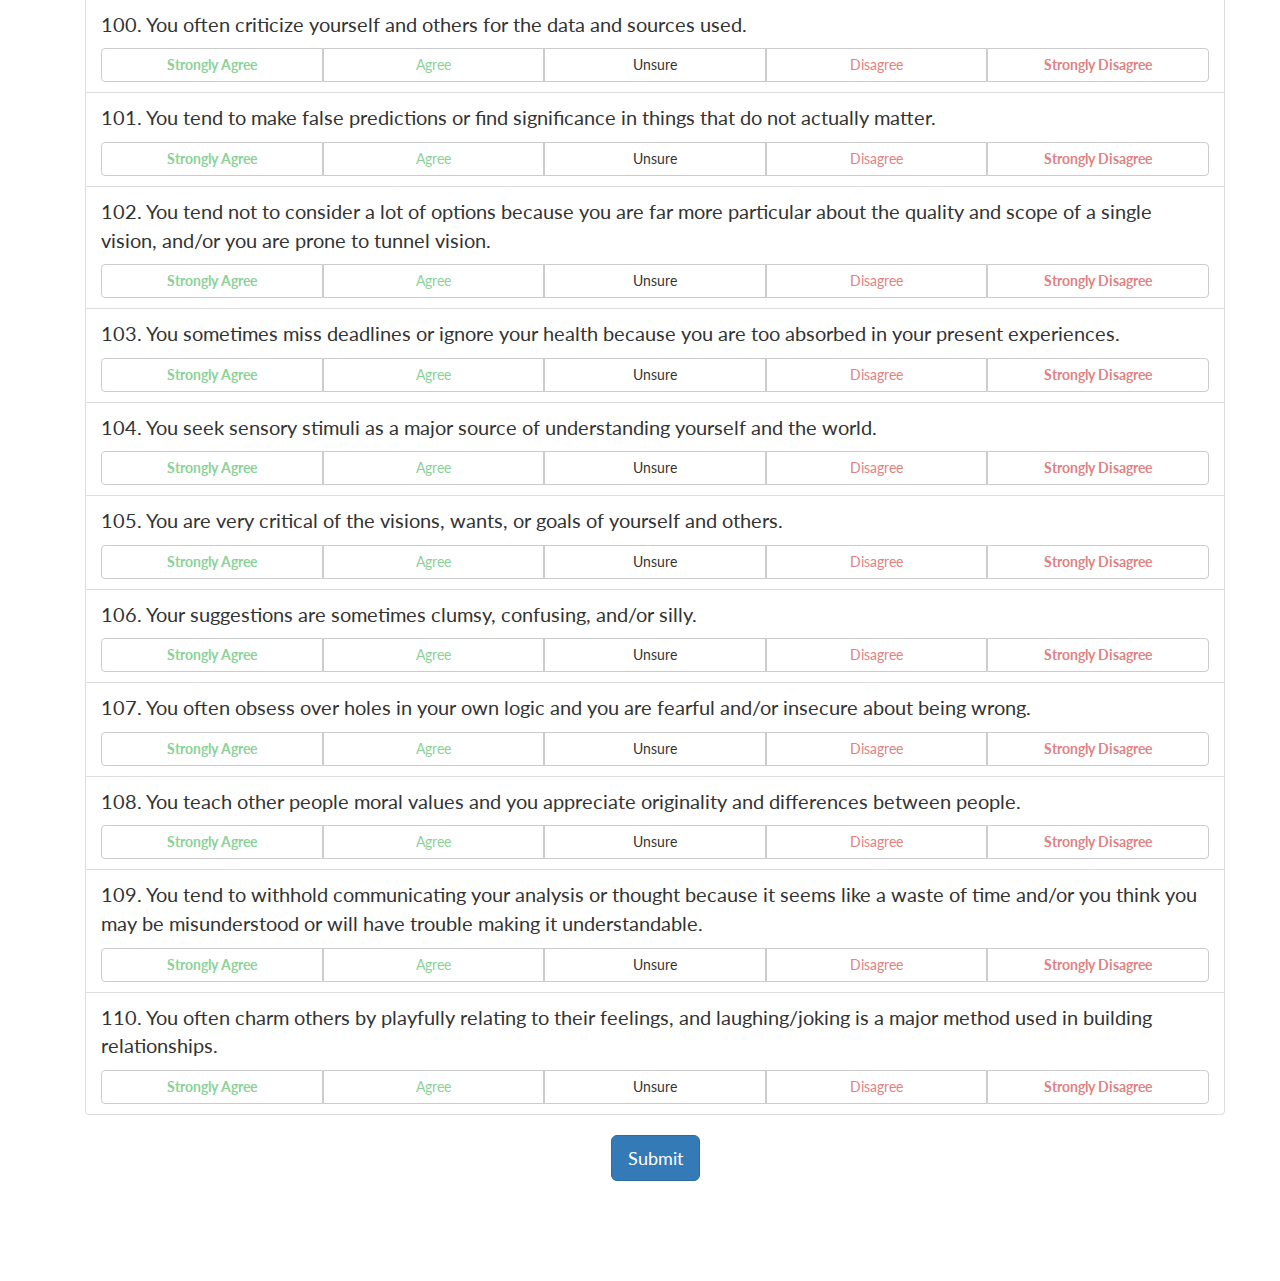
==== commit 4b3ebda8: "Update index.html" ====
--- a/index.html
+++ b/index.html
@@ -20,6 +20,7 @@
 <body>
 
 	<div class="container text-left">
+	<div id="test1">
 		<h1>Personality Test</h1><br>
 		<p><b>How to take this test:</b> There are many things to consider when taking this test, but the MOST IMPORTANT one is to make sure you consider each question with regards to
 		how you compare to other people. Many questions are phrased as "You tend to" or "you often." It's important that it's not just often, but it's particularly often compared to others. 
@@ -73,11 +74,14 @@
 }
 </style>
       <h2>Results</h2>
-<table>
-  <tr>
+<table id="xtable">
+<table class="sortable">
+  <thead>
+    <tr>
     <th>Type</th>
     <th>Score</th>
   </tr>
+  </thead>
   <tr>
     <td>ESTJ</td>
     <td id="totalESTJ"></td>
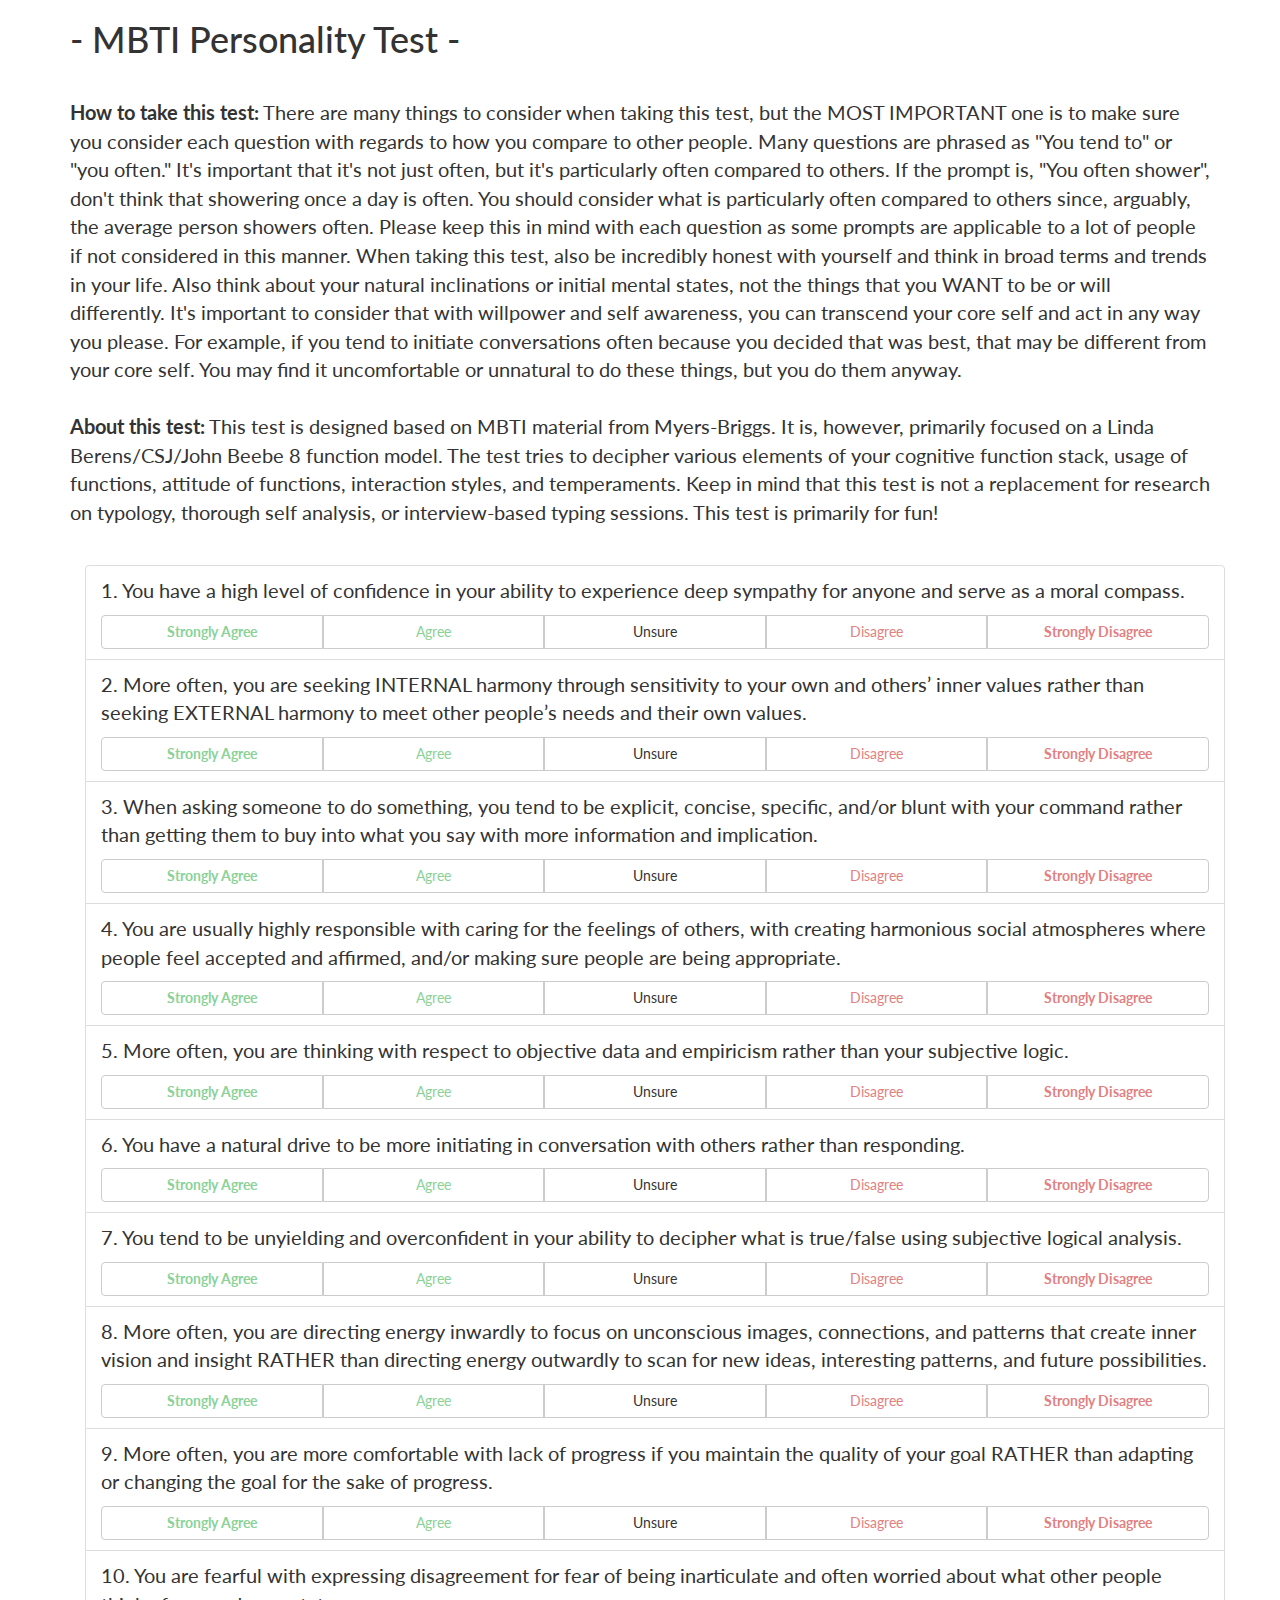
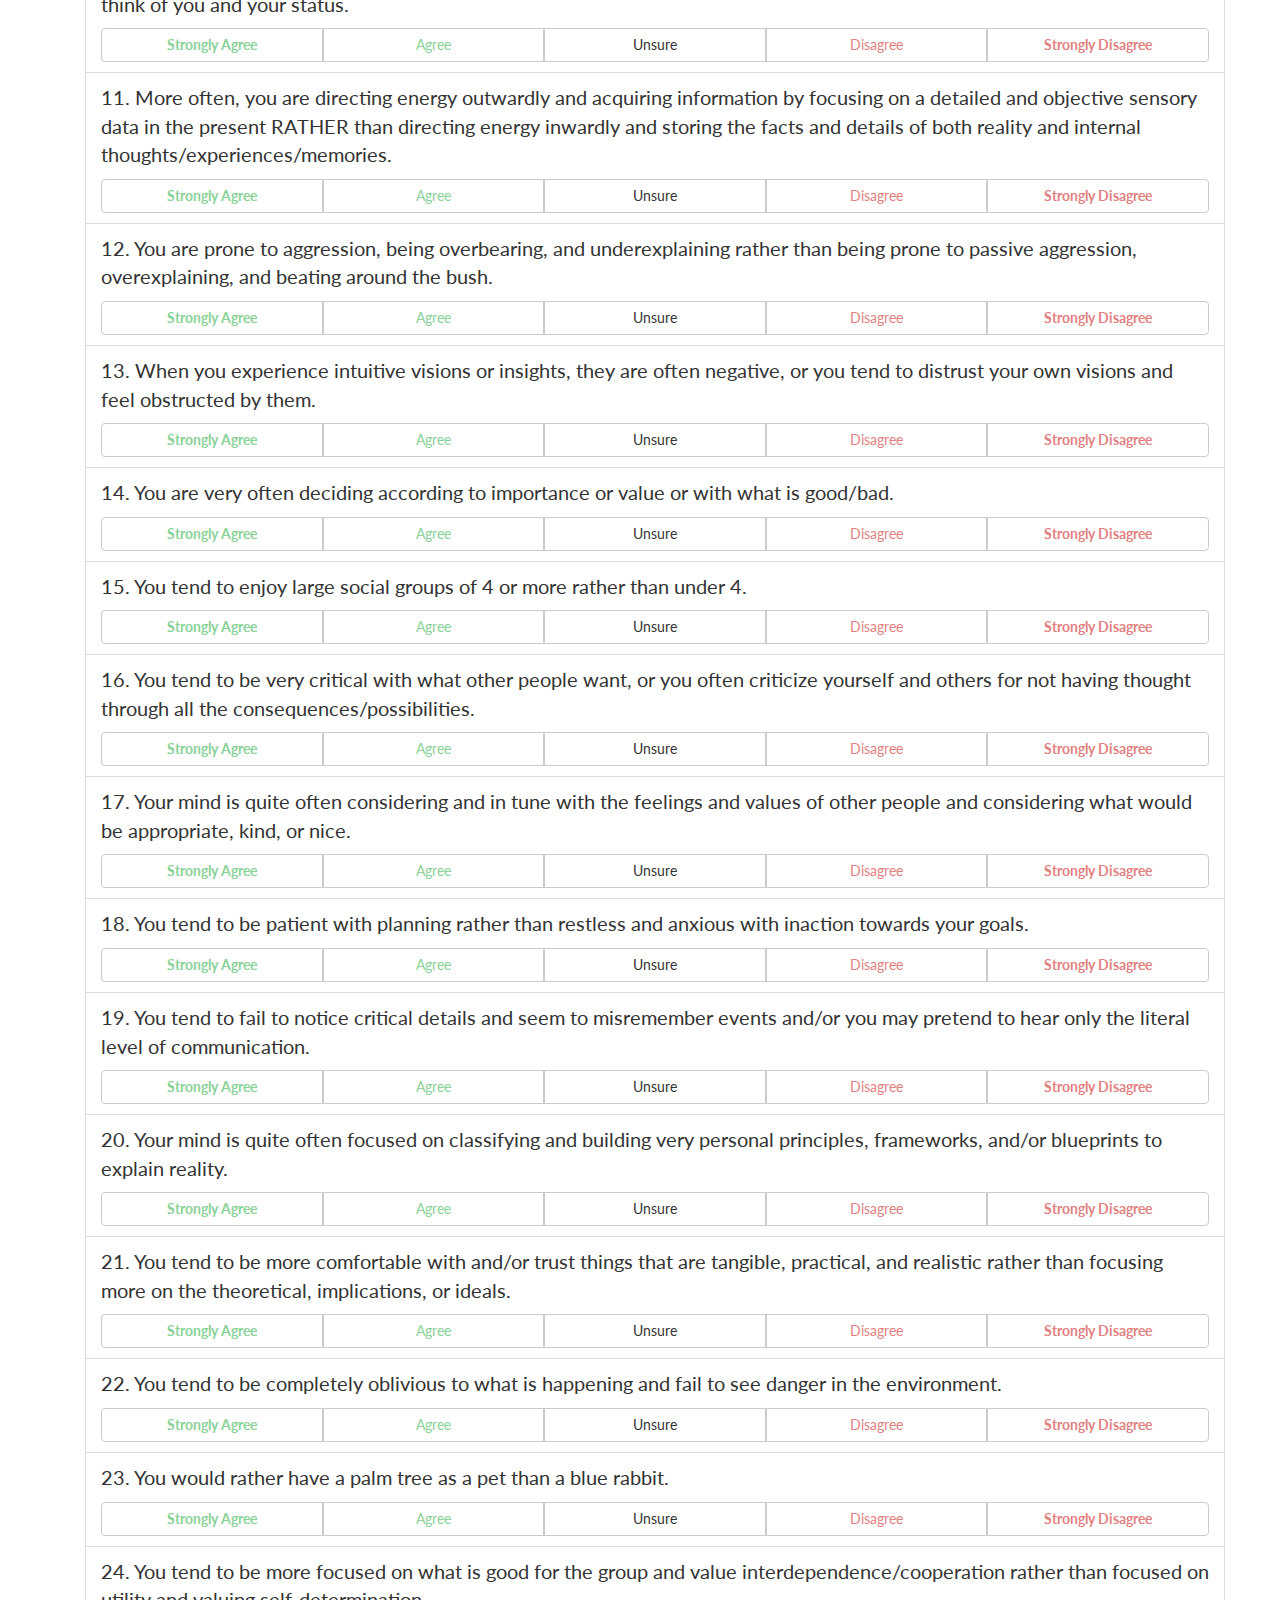
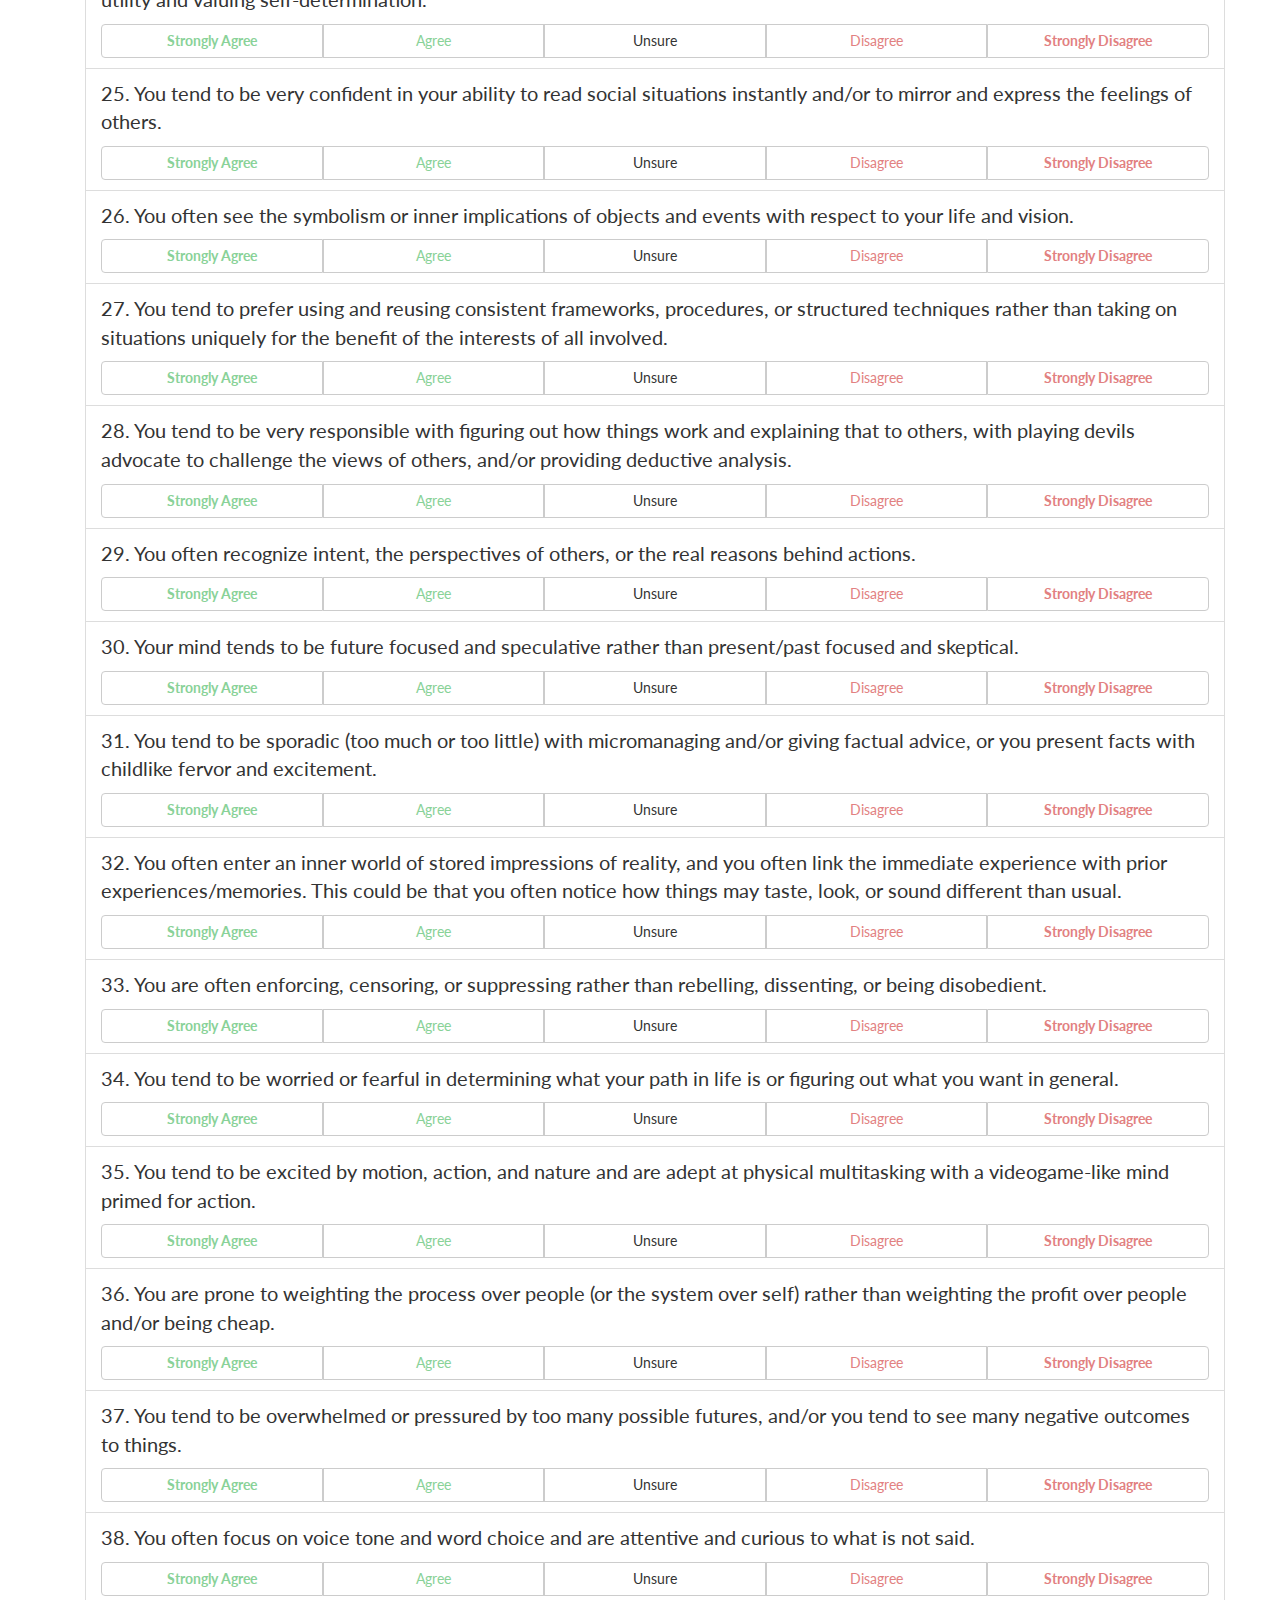
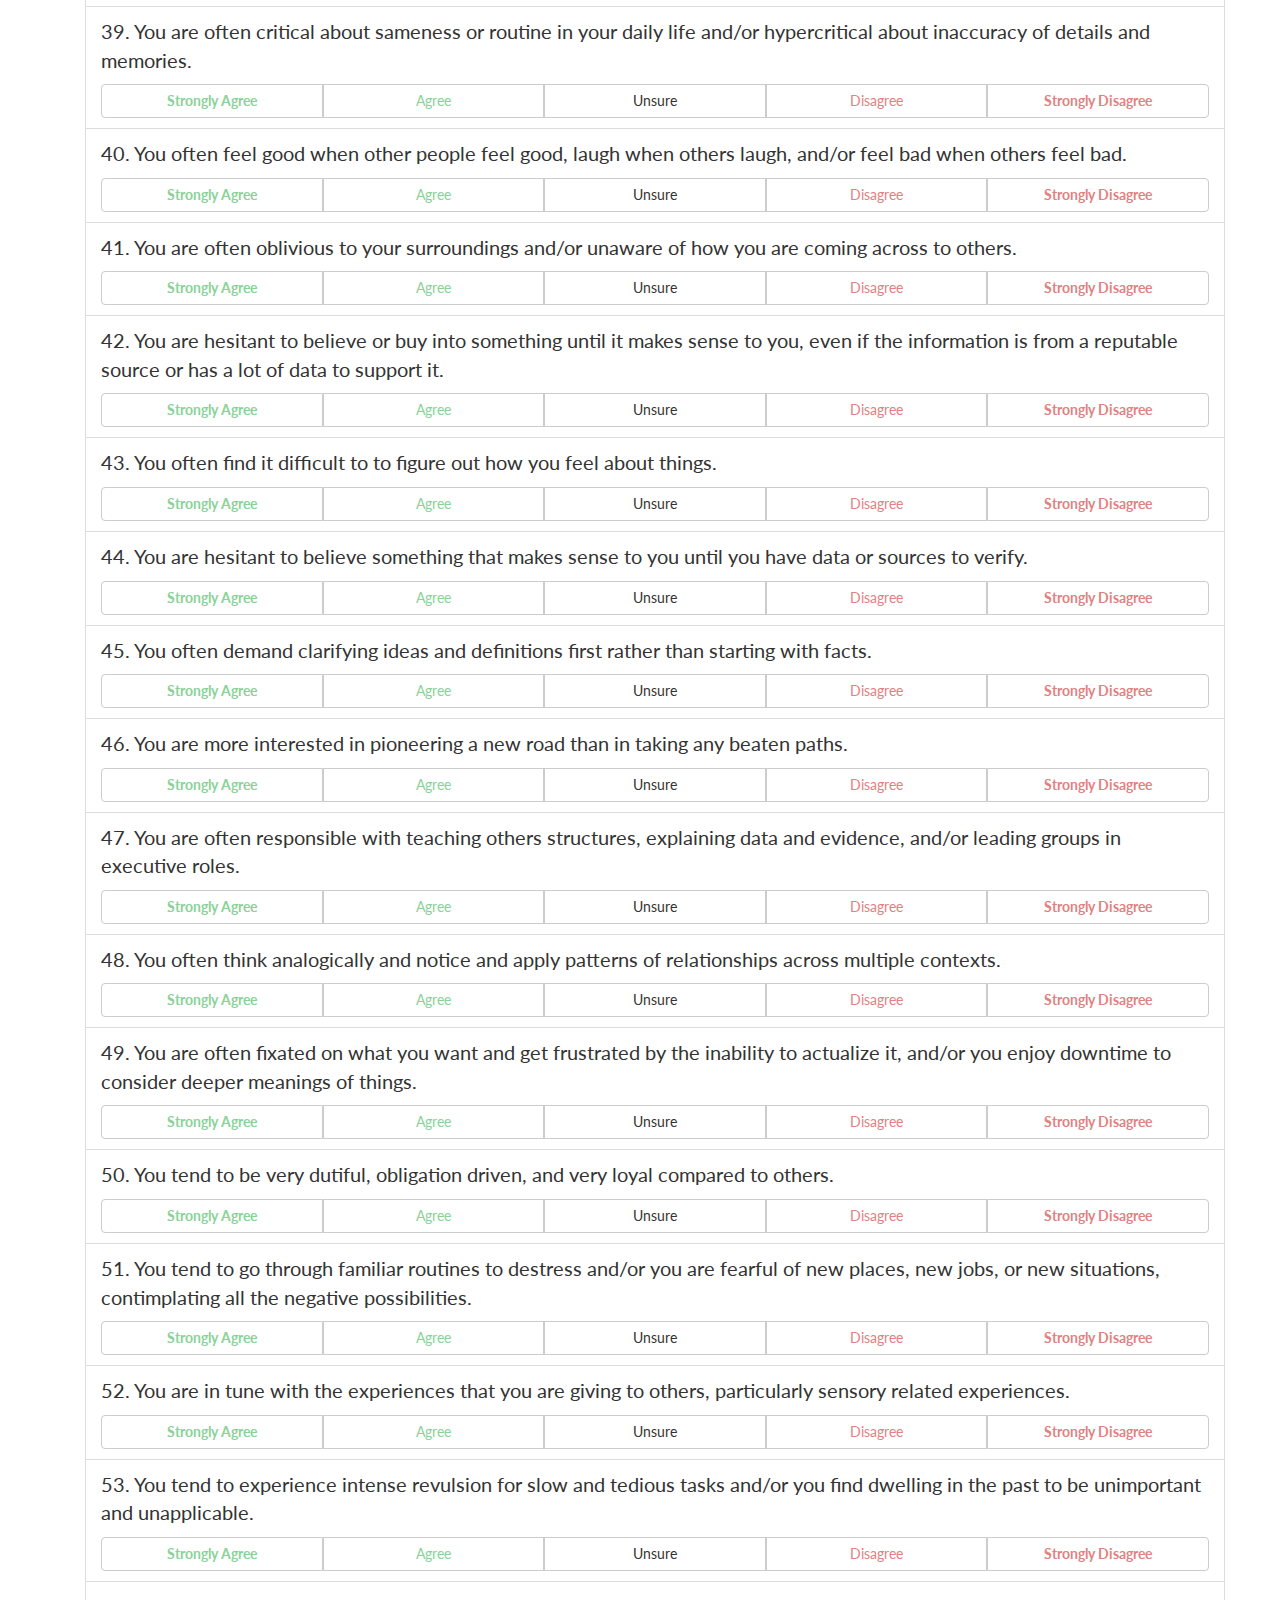
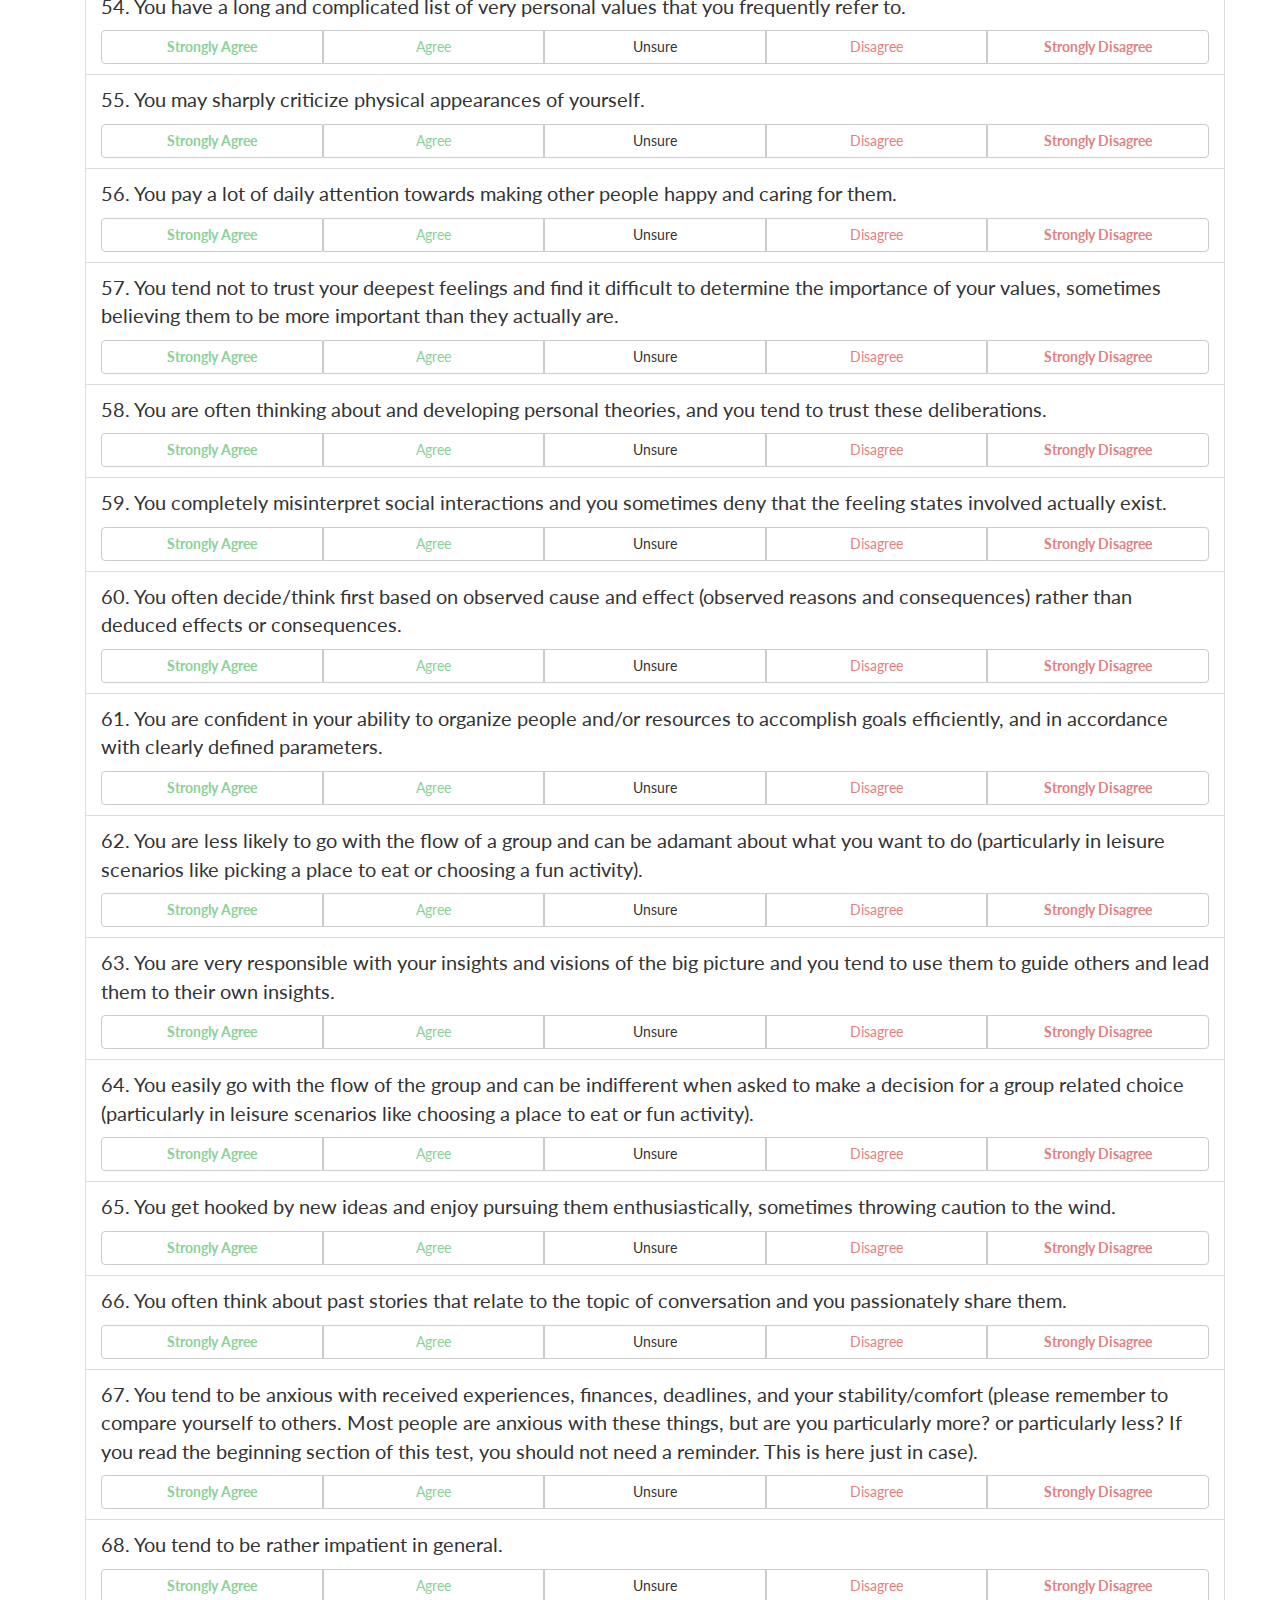
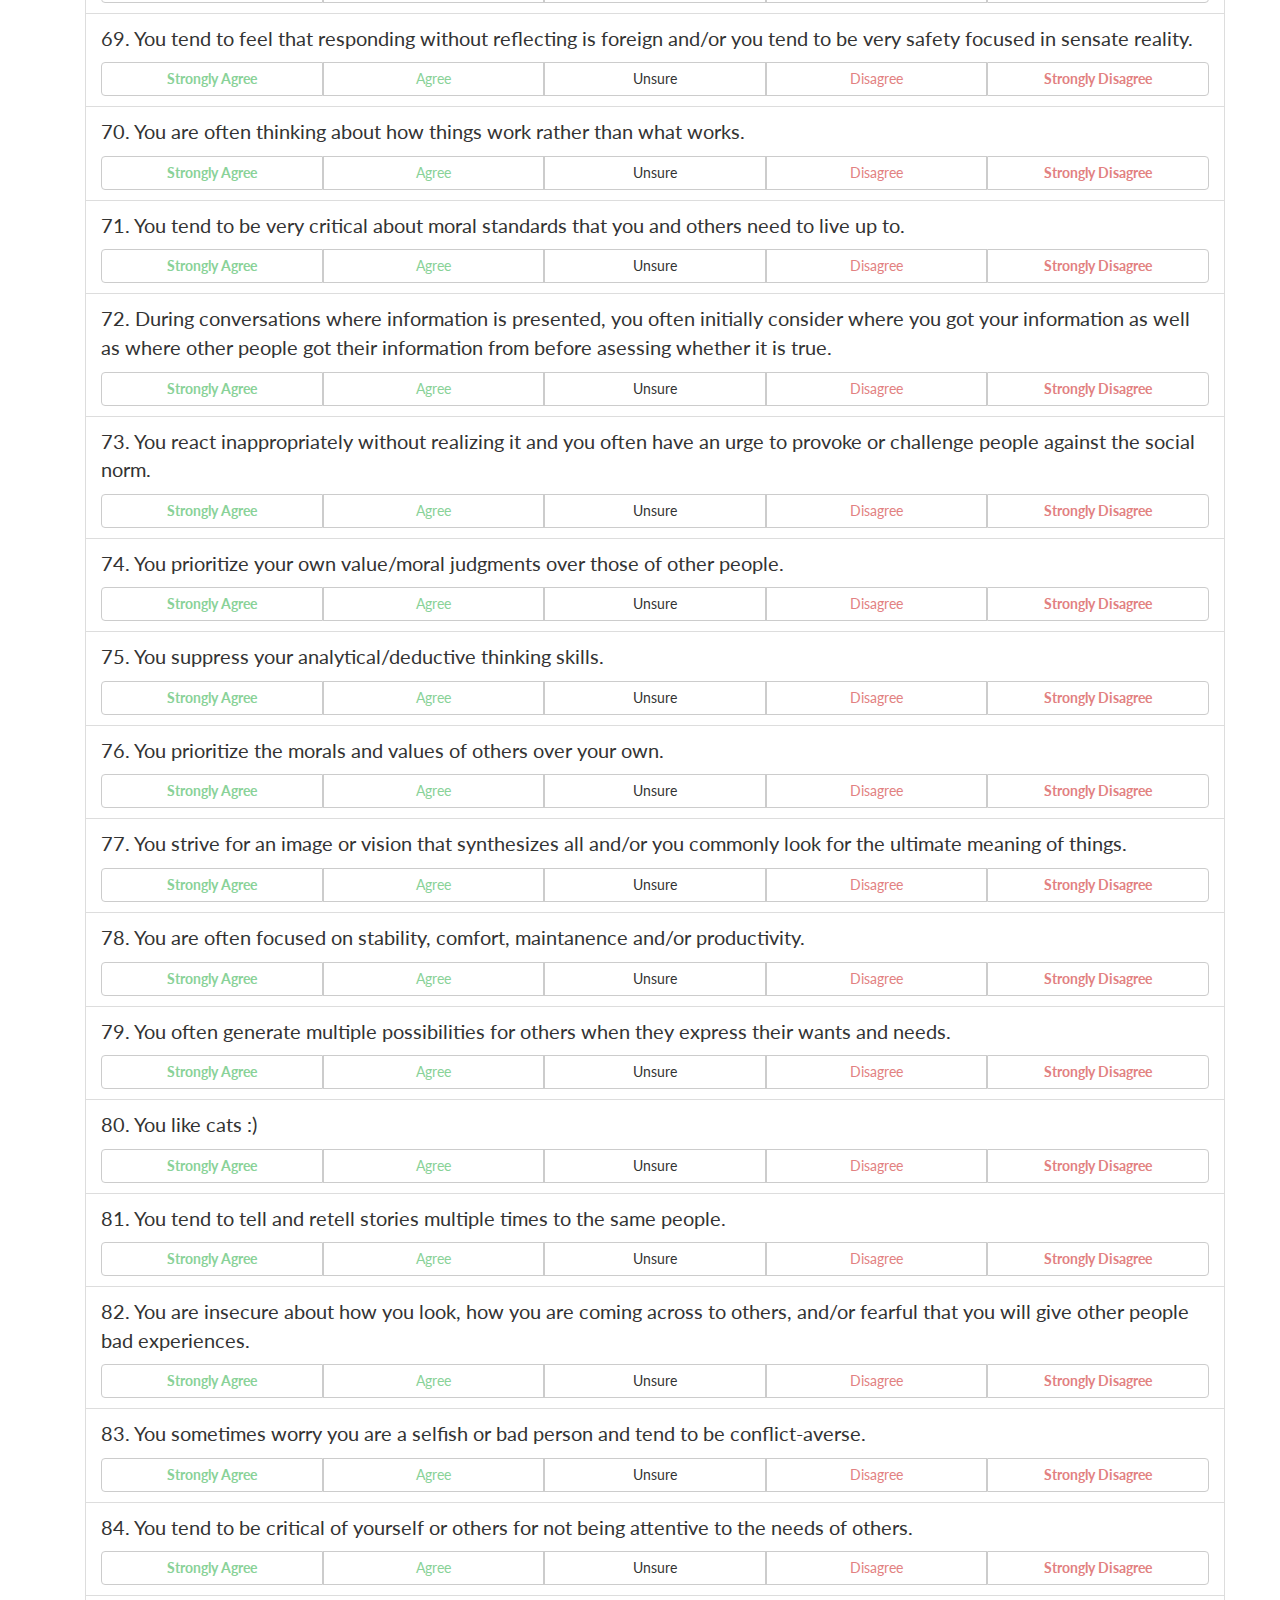
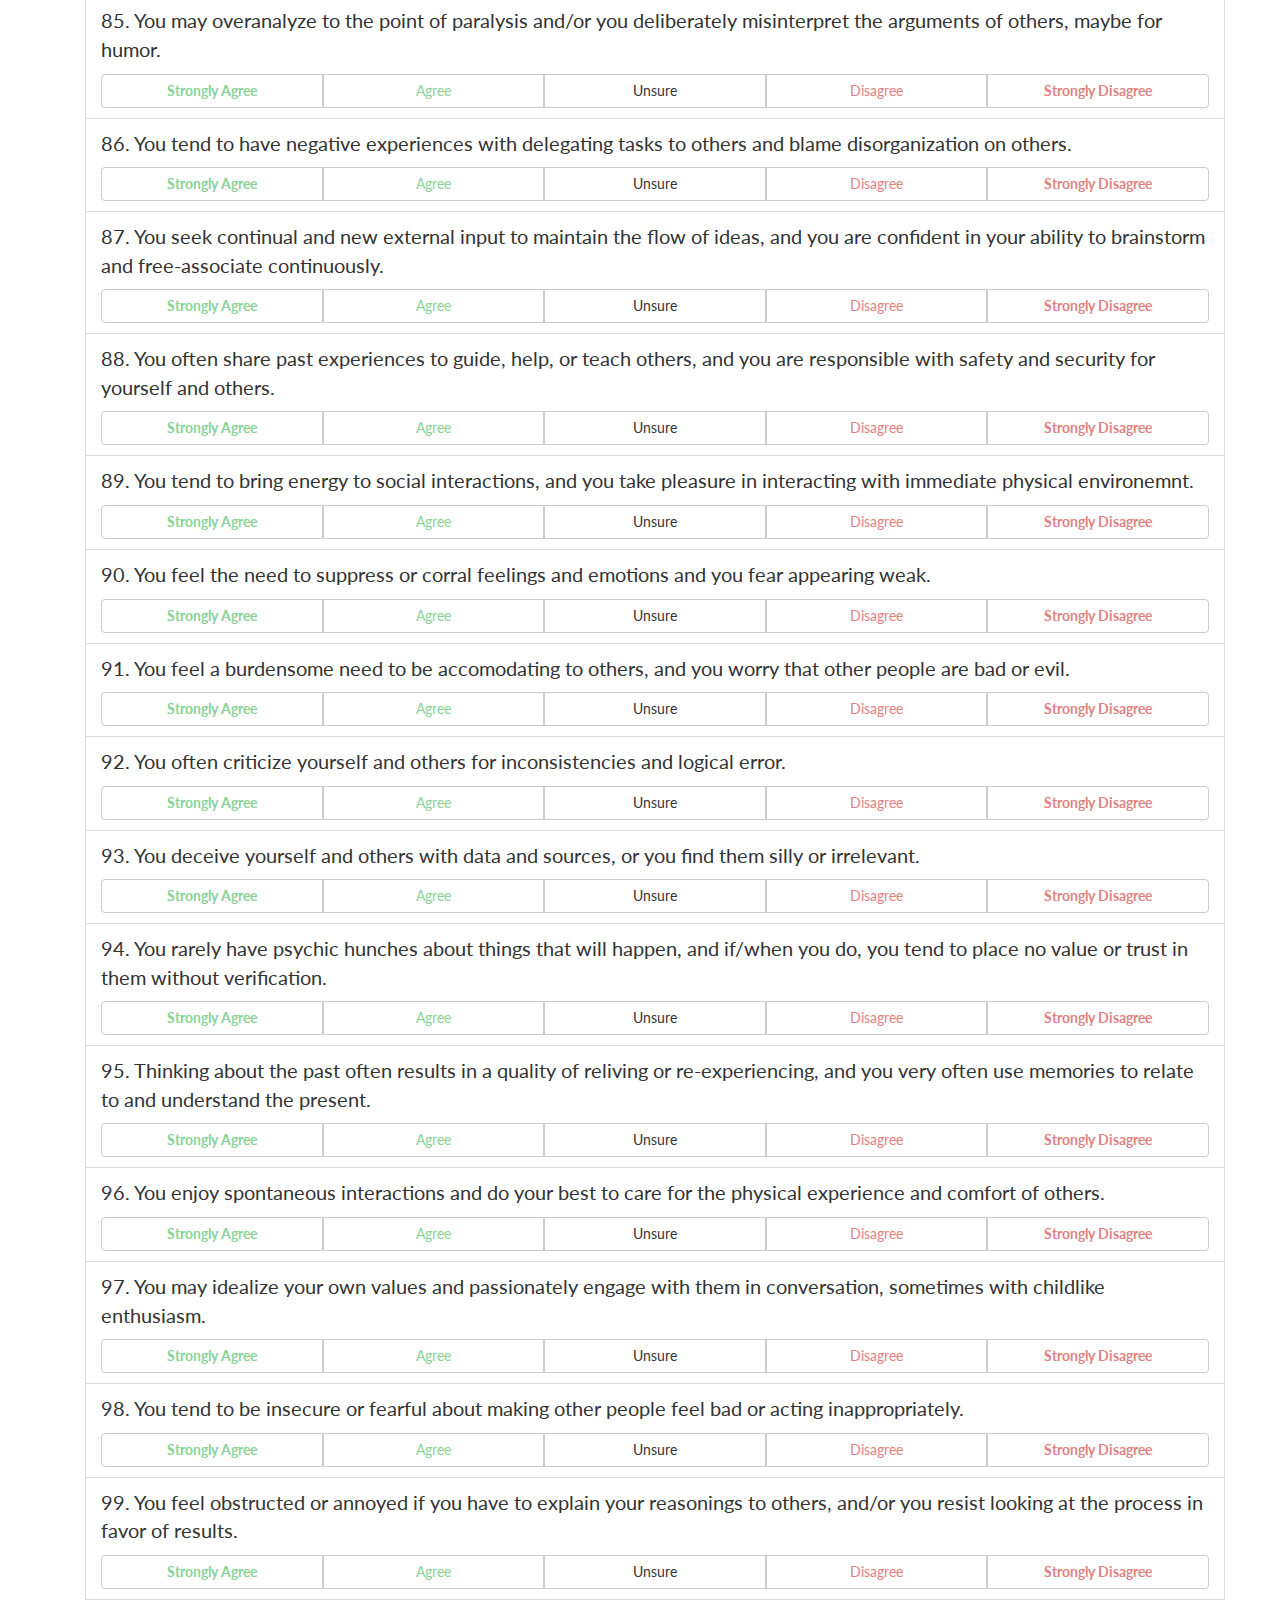
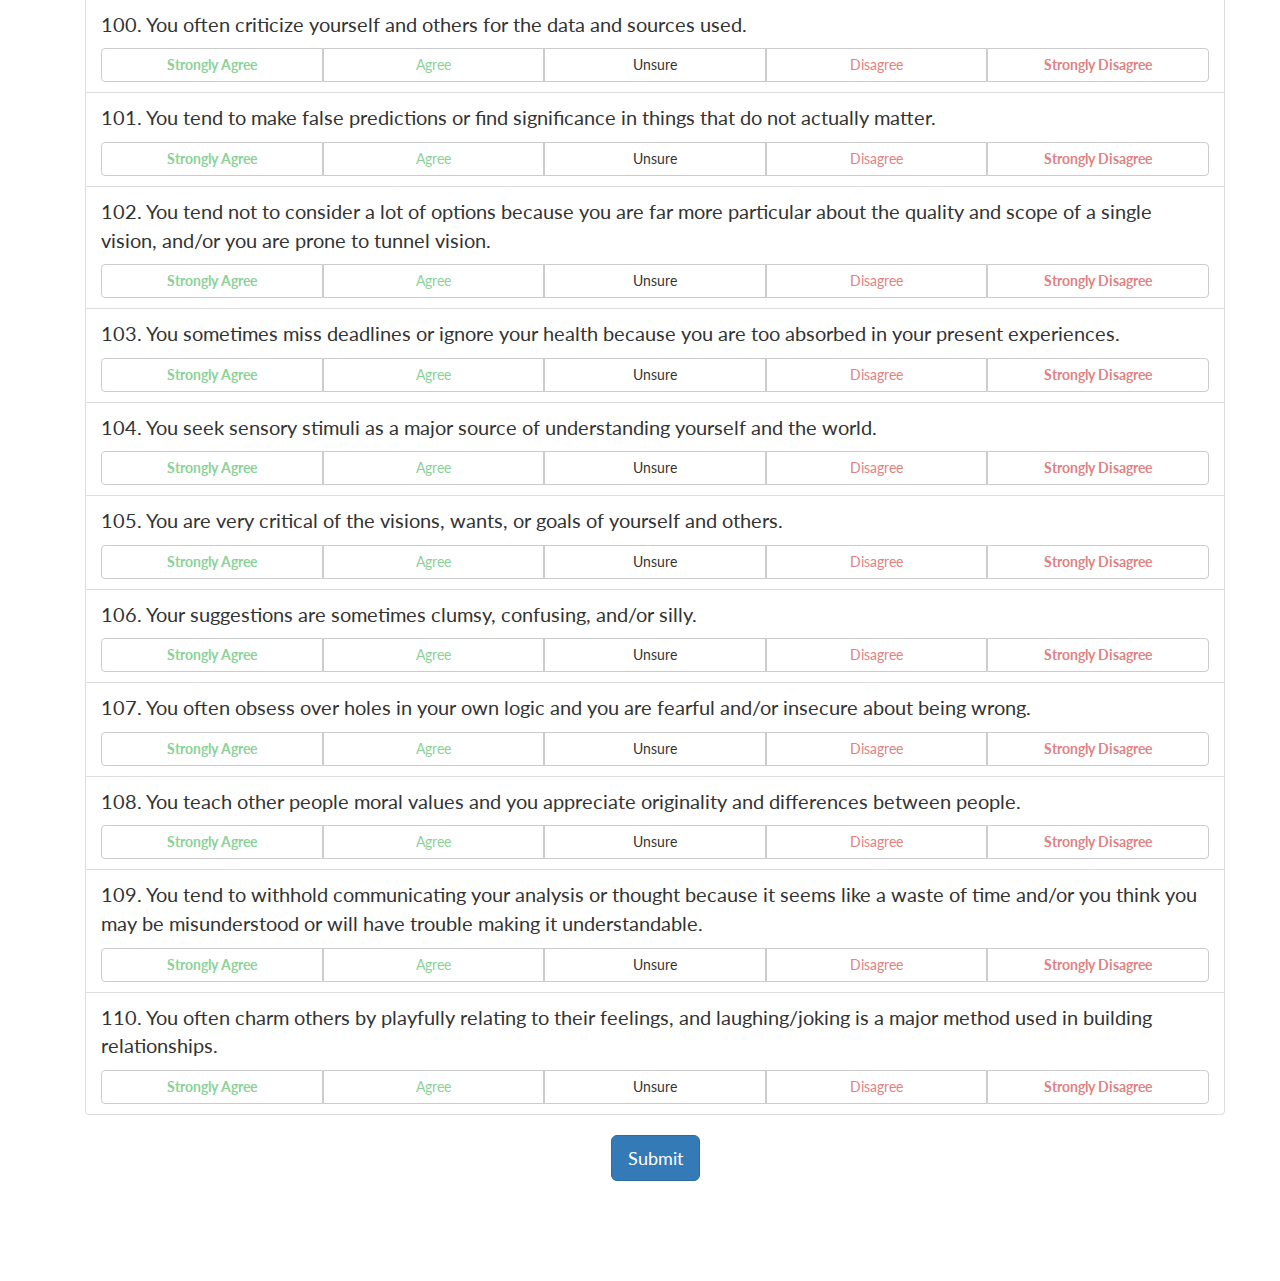
==== commit ceb6ad33: "Update index.html" ====
--- a/index.html
+++ b/index.html
@@ -21,7 +21,7 @@
 
 	<div class="container text-left">
 	<div id="test1">
-		<h1>Personality Test</h1><br>
+		<h1>- MBTI Personality Test -</h1><br>
 		<p><b>How to take this test:</b> There are many things to consider when taking this test, but the MOST IMPORTANT one is to make sure you consider each question with regards to
 		how you compare to other people. Many questions are phrased as "You tend to" or "you often." It's important that it's not just often, but it's particularly often compared to others. 
 		If the prompt is, "You often shower", don't think that showering once a day is often. You should consider what is particularly often compared to others since, arguably, the average person showers
@@ -53,7 +53,7 @@
 	</div> -->
 
 	<div class="container text-center results hide">
-		Congratulations! You've finished the test. Below is a list of all 16 personality types in no particular order with a numerical value assigned to each. The higher
+		Congratulations! You've finished the test. Below is a list of all 16 personality types with a numerical value assigned to each. The higher
 		the number, the higher likelihood that you are that type. The lower the number, the lower the likelihood you are that type. Type descriptions may come in the future.
 		The question about cats and the one about a palm tree have no influence on your results :) <br><br>
     <style>
@@ -79,7 +79,7 @@
   <thead>
     <tr>
     <th>Type</th>
-    <th>Score</th>
+    <th>Score  (Click to sort)</th>
   </tr>
   </thead>
   <tr>
@@ -149,7 +149,8 @@
   
   
    </table>
-   
+    <br>
+  Go to paypal.me/shinjitherealg to support the creator of this quiz. Thank you!
 	</div>
 
 	<div class="container text-center bottom">
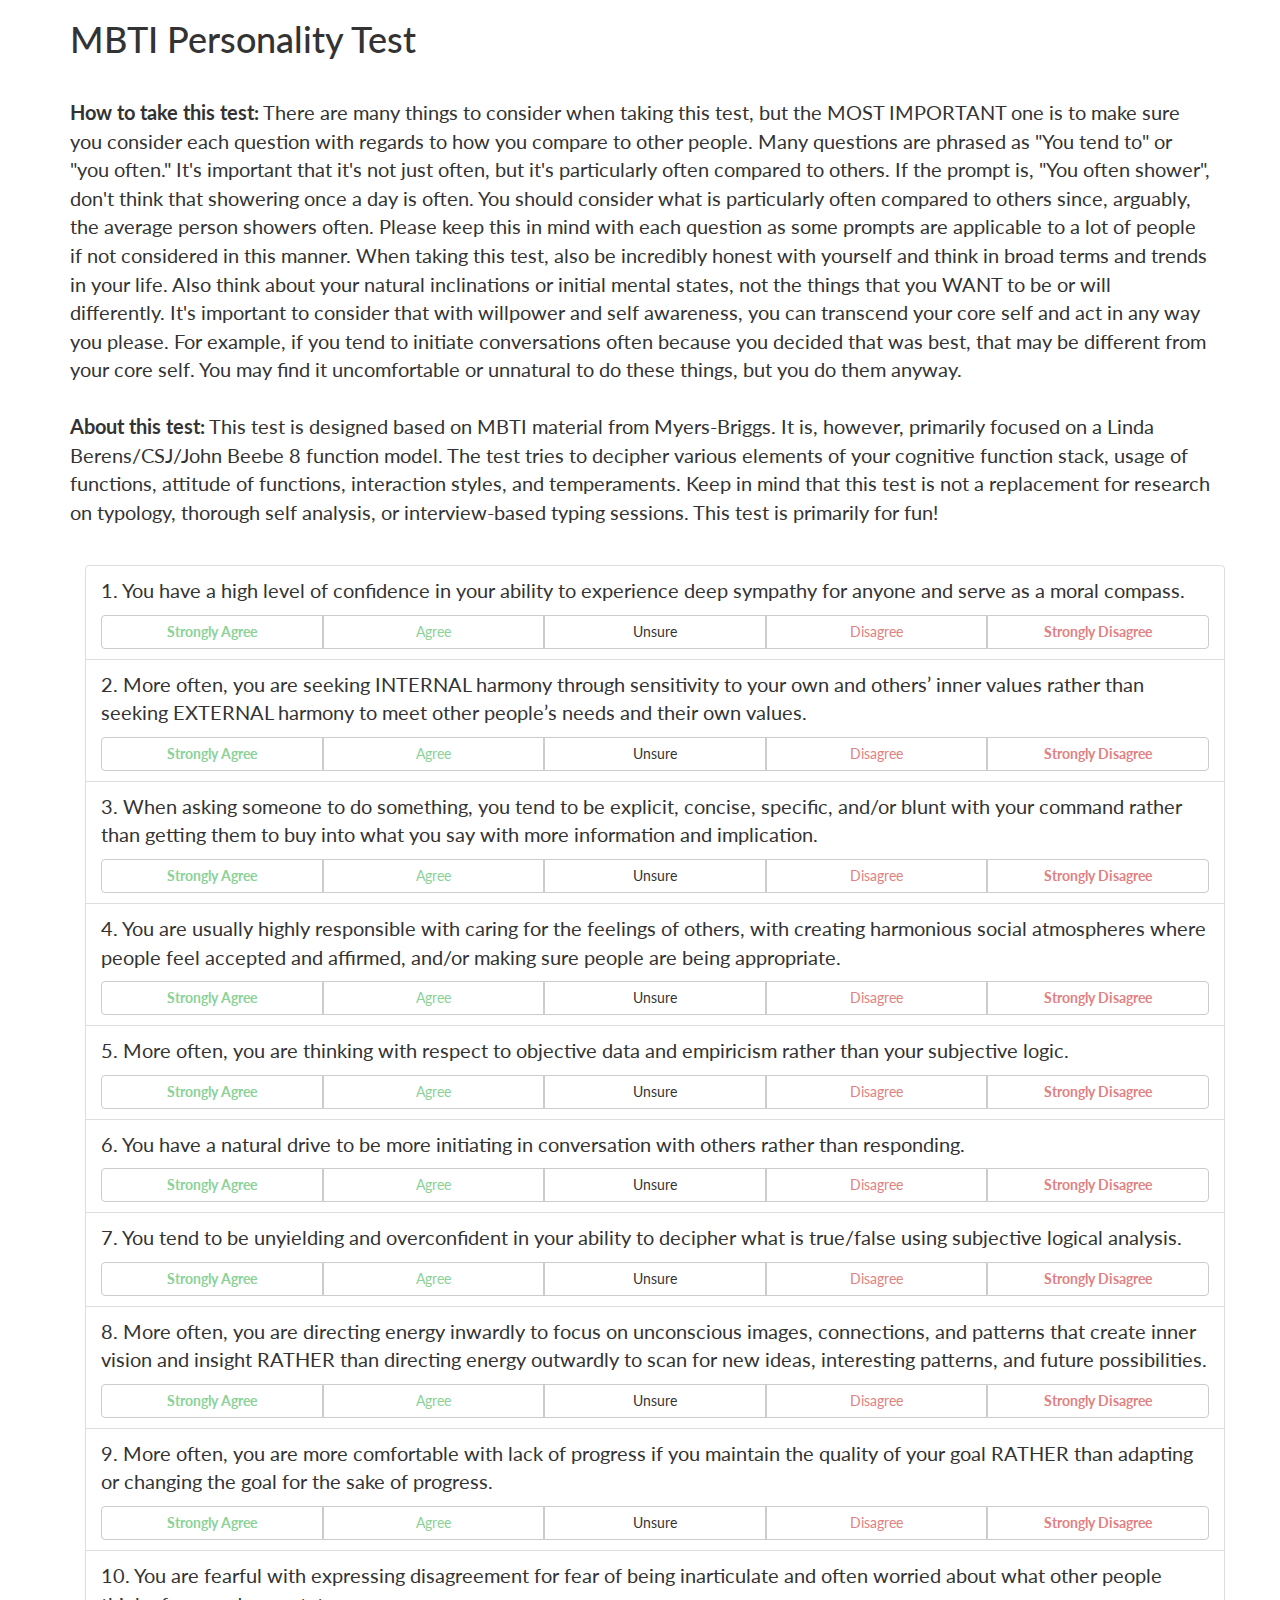
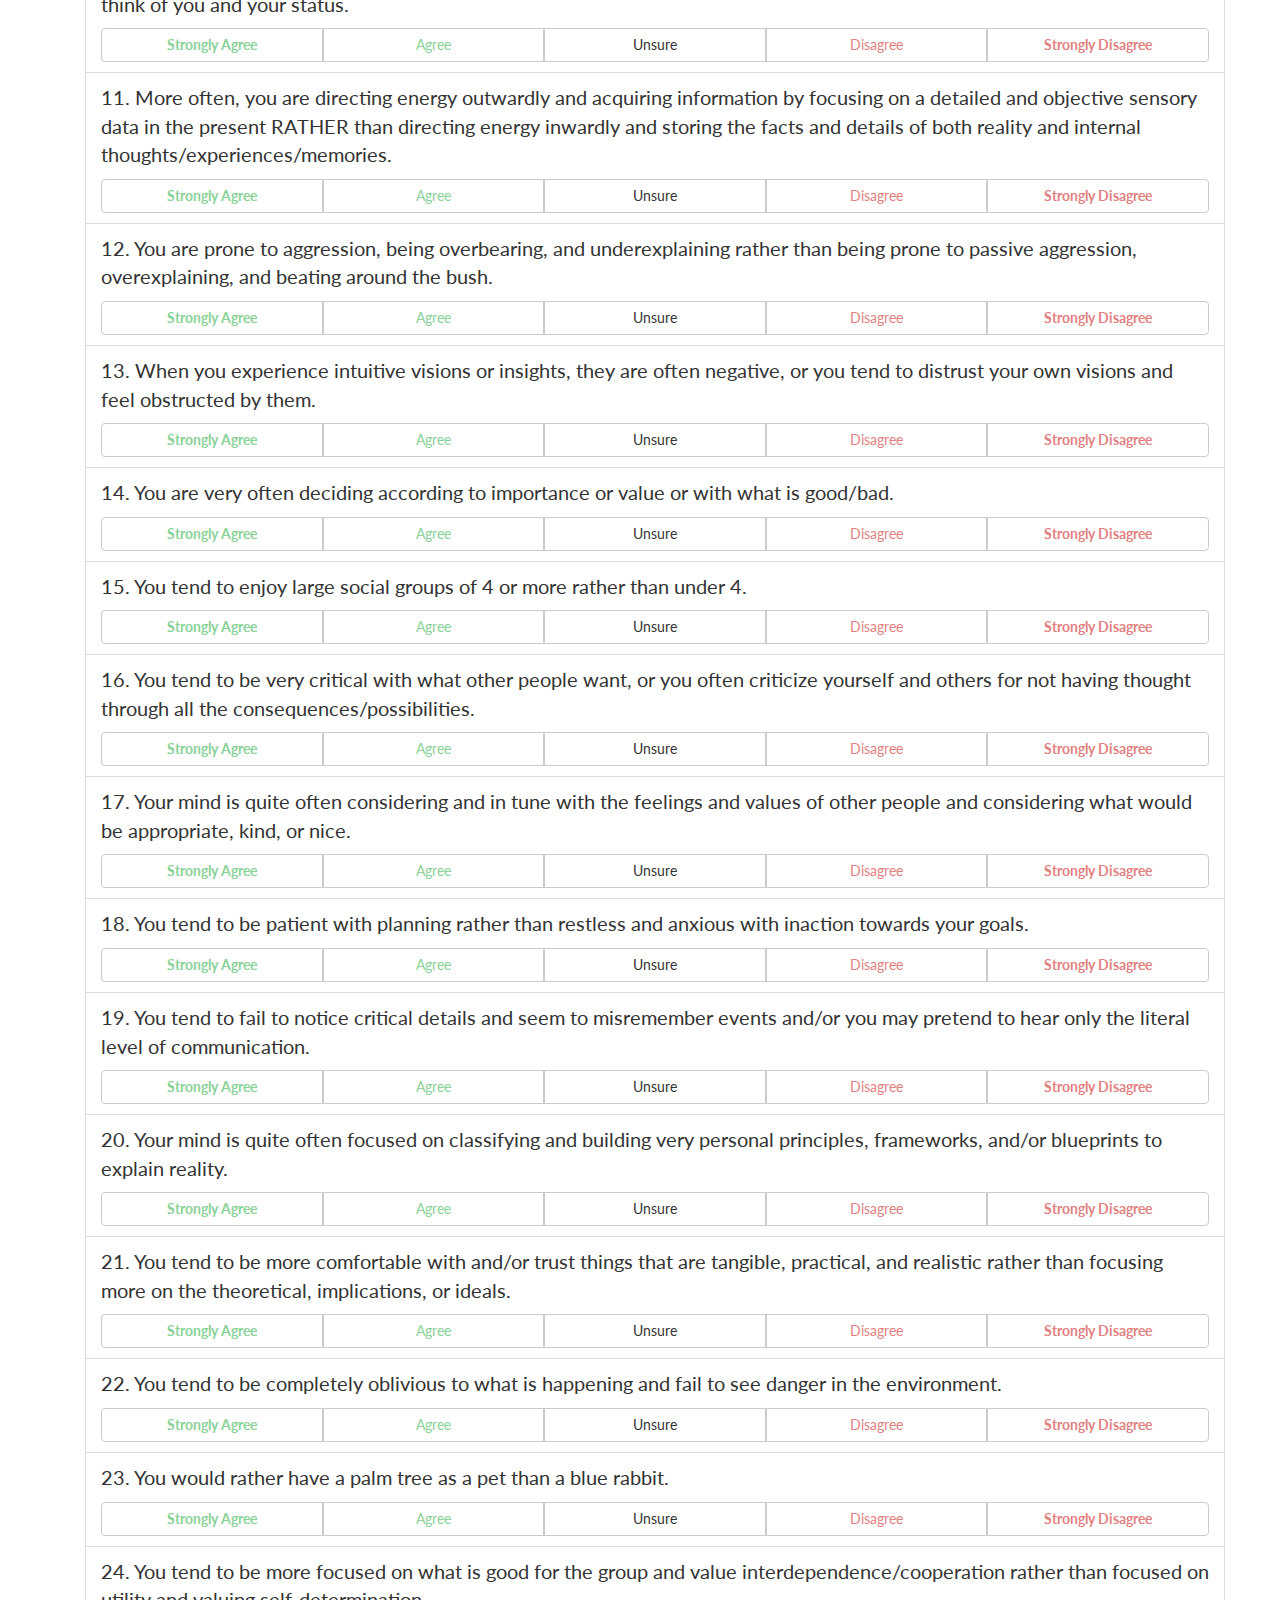
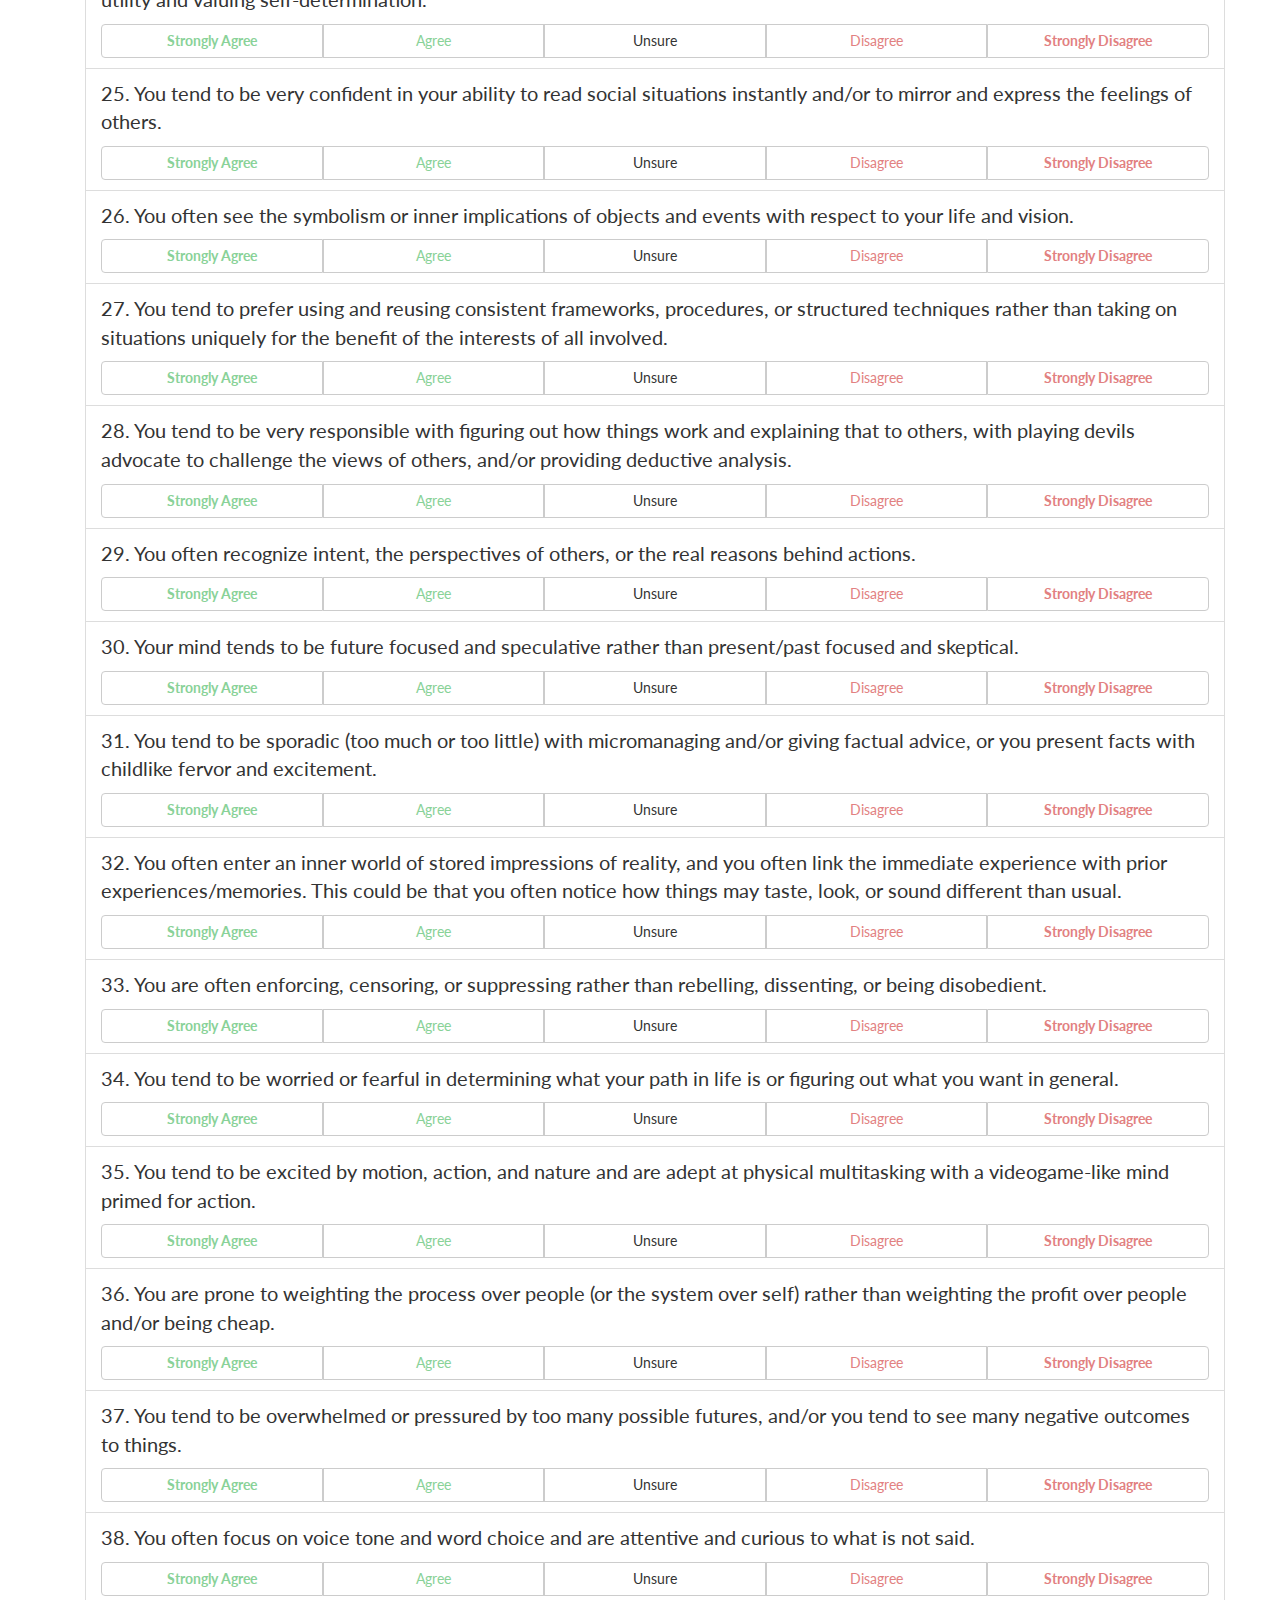
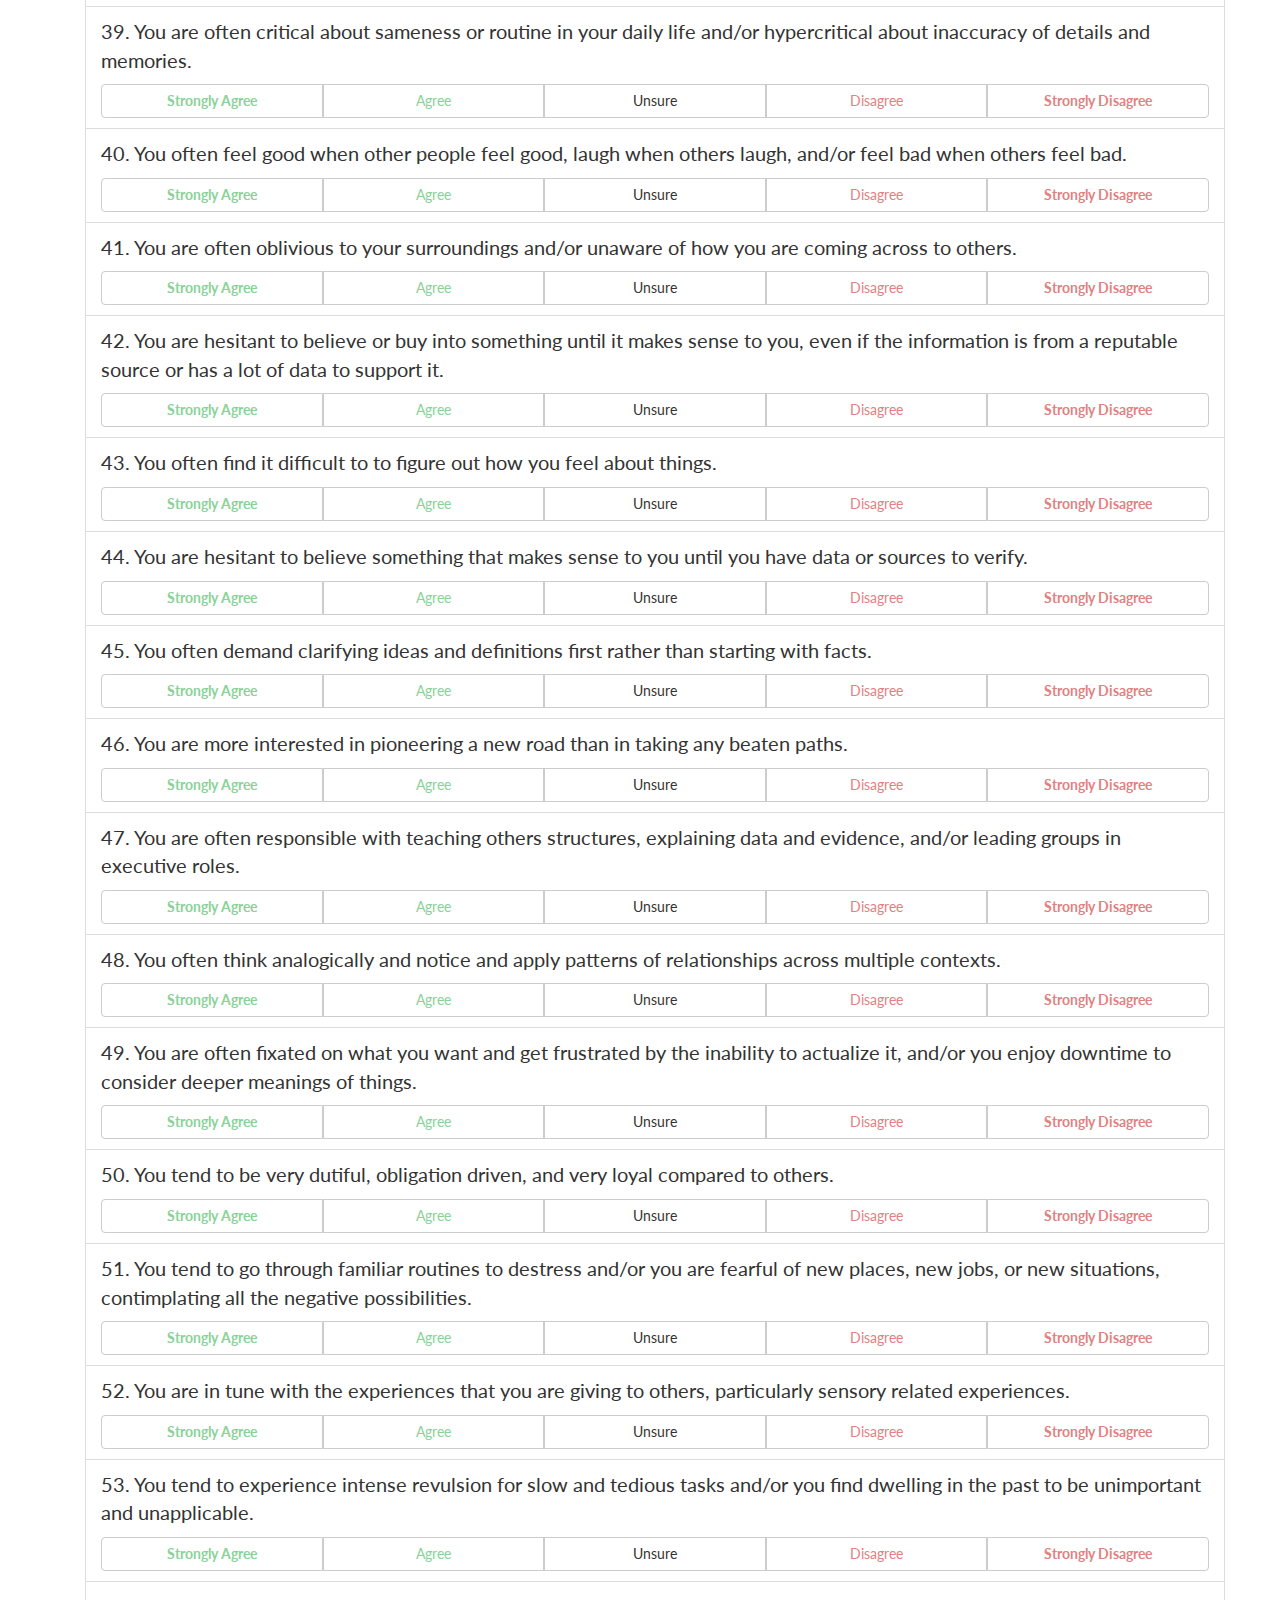
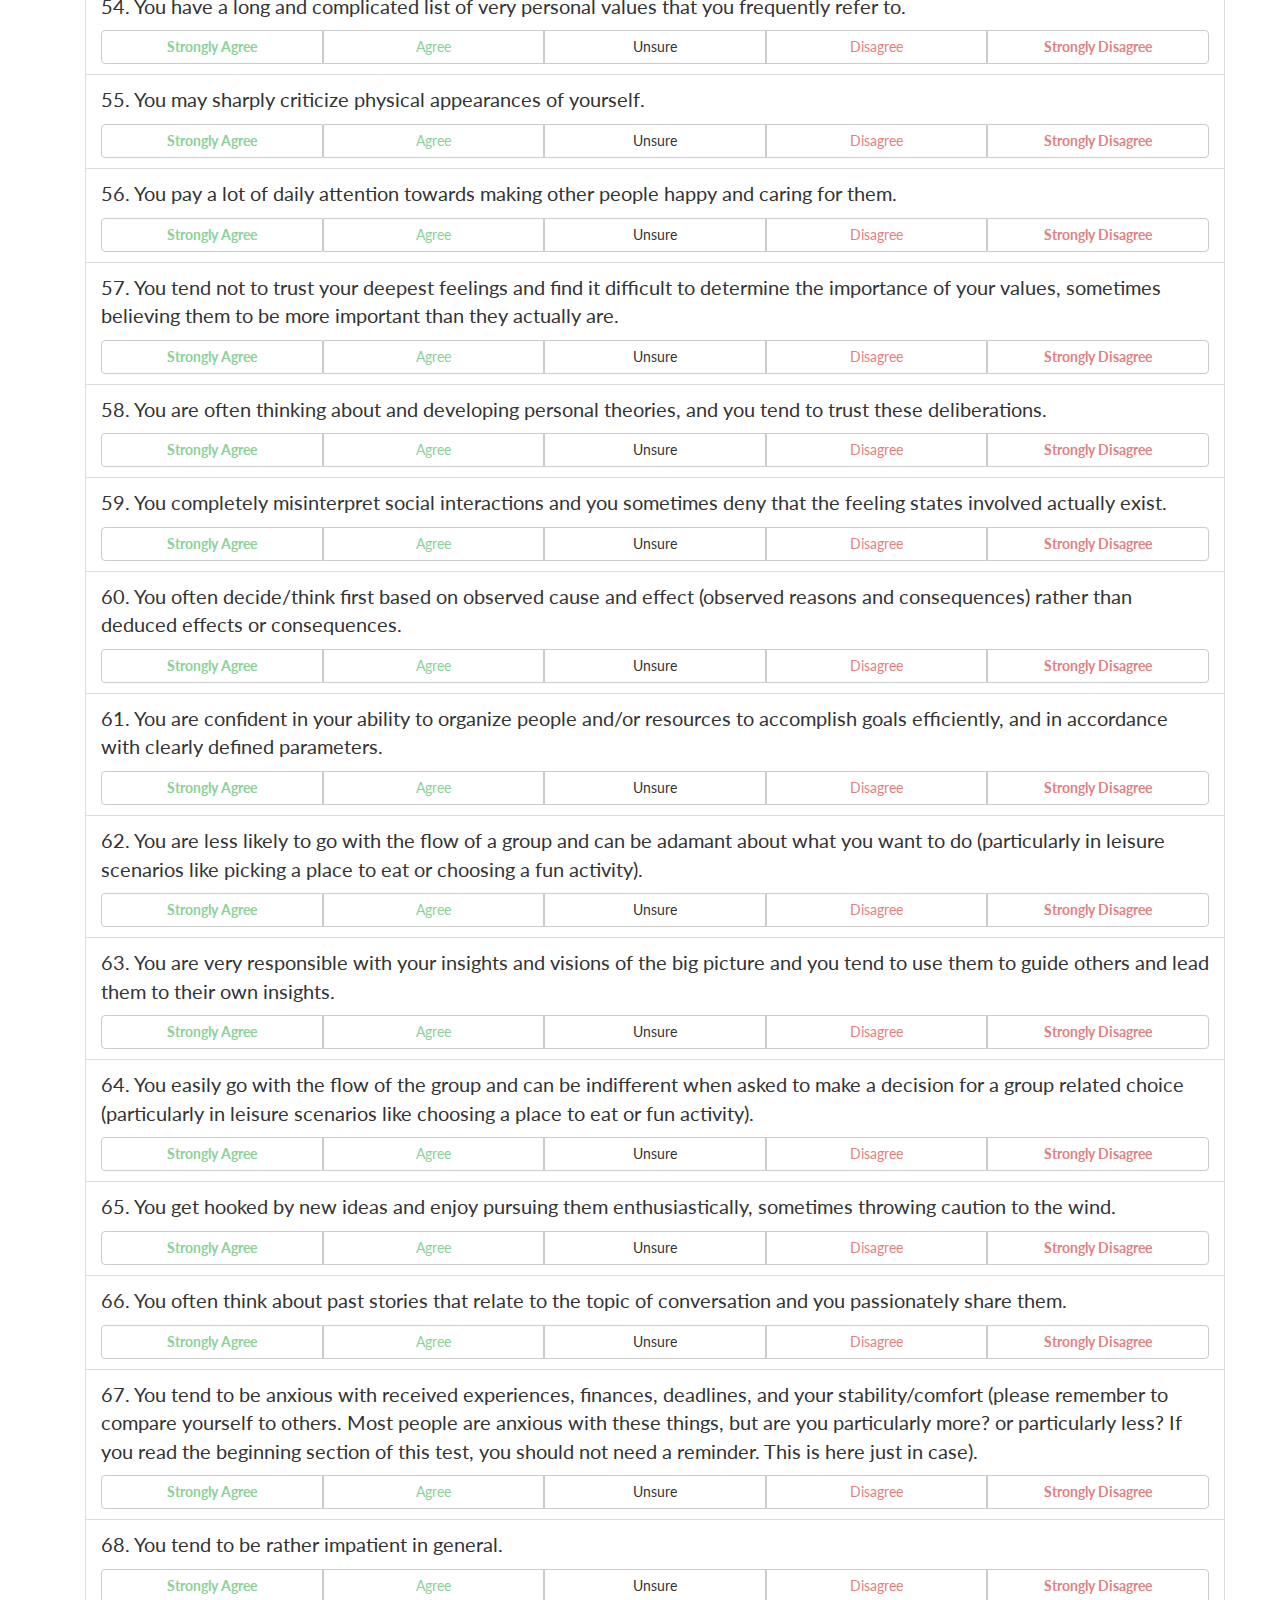
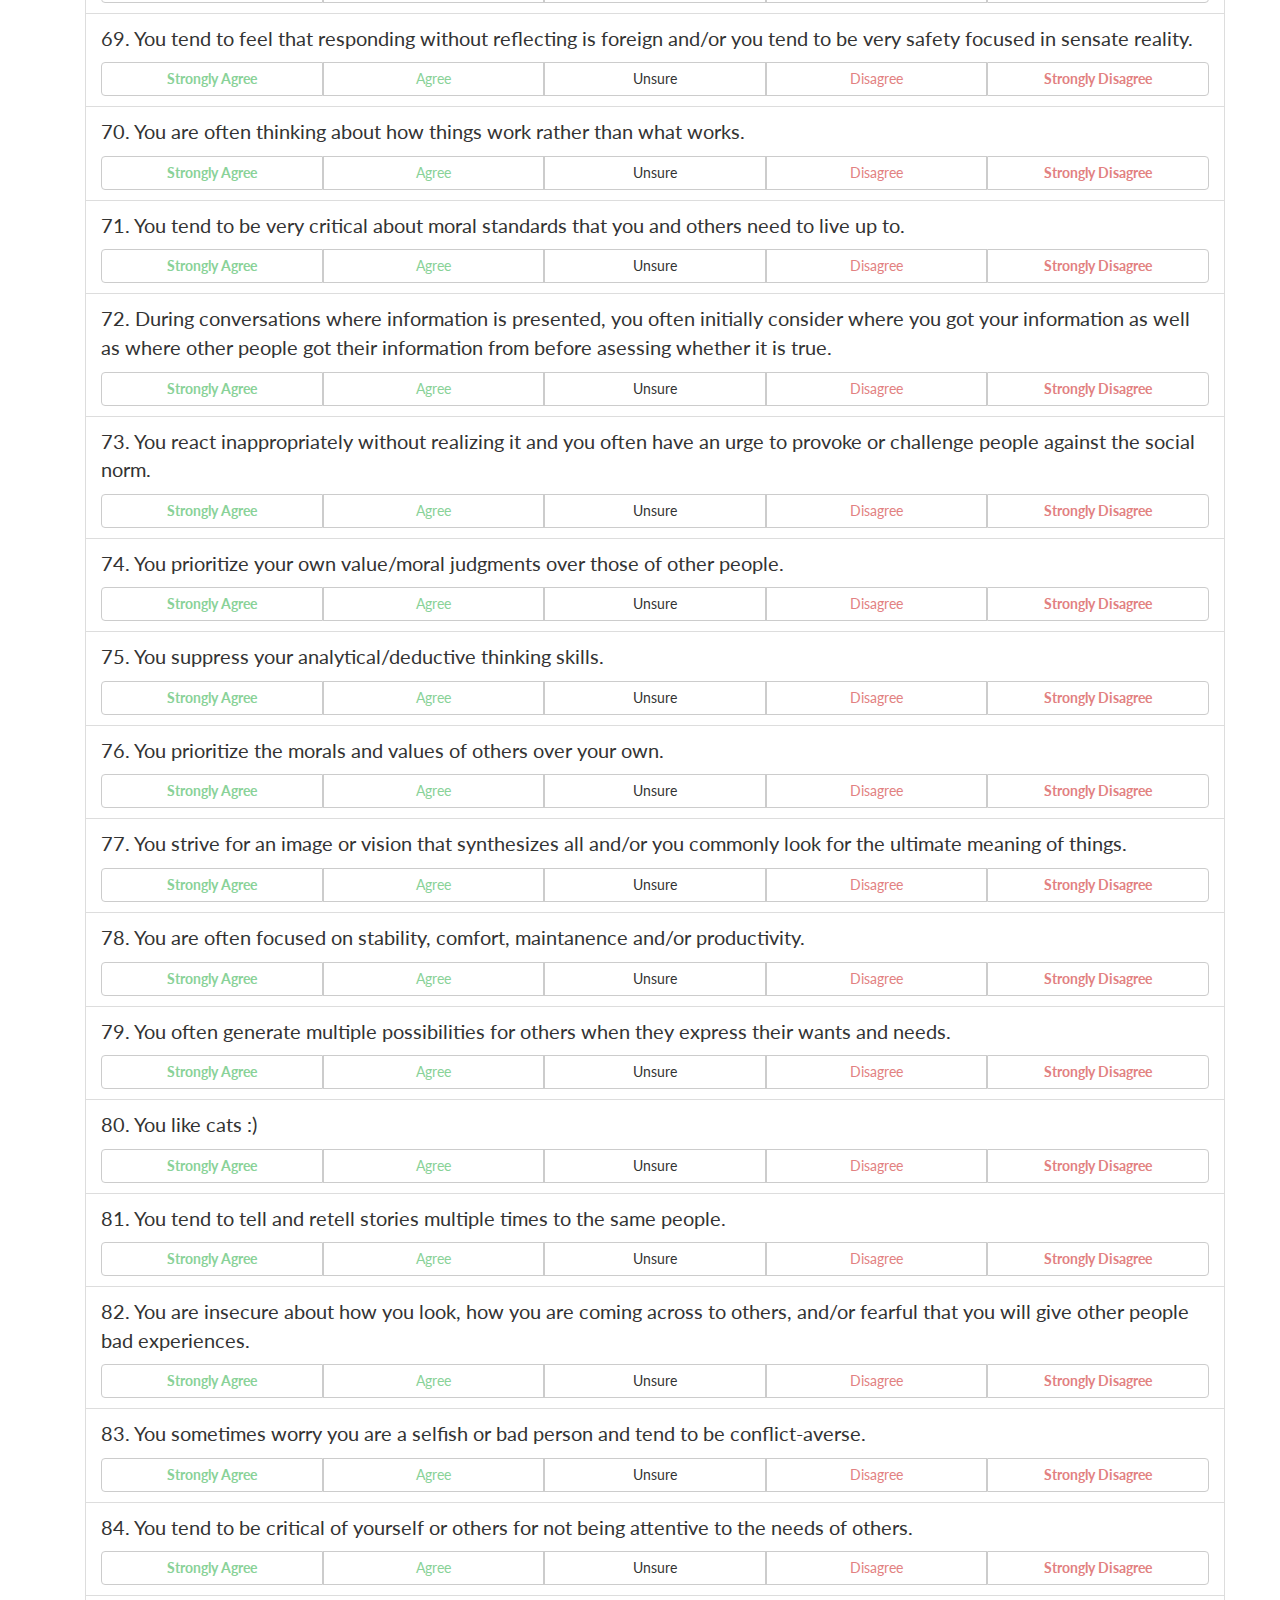
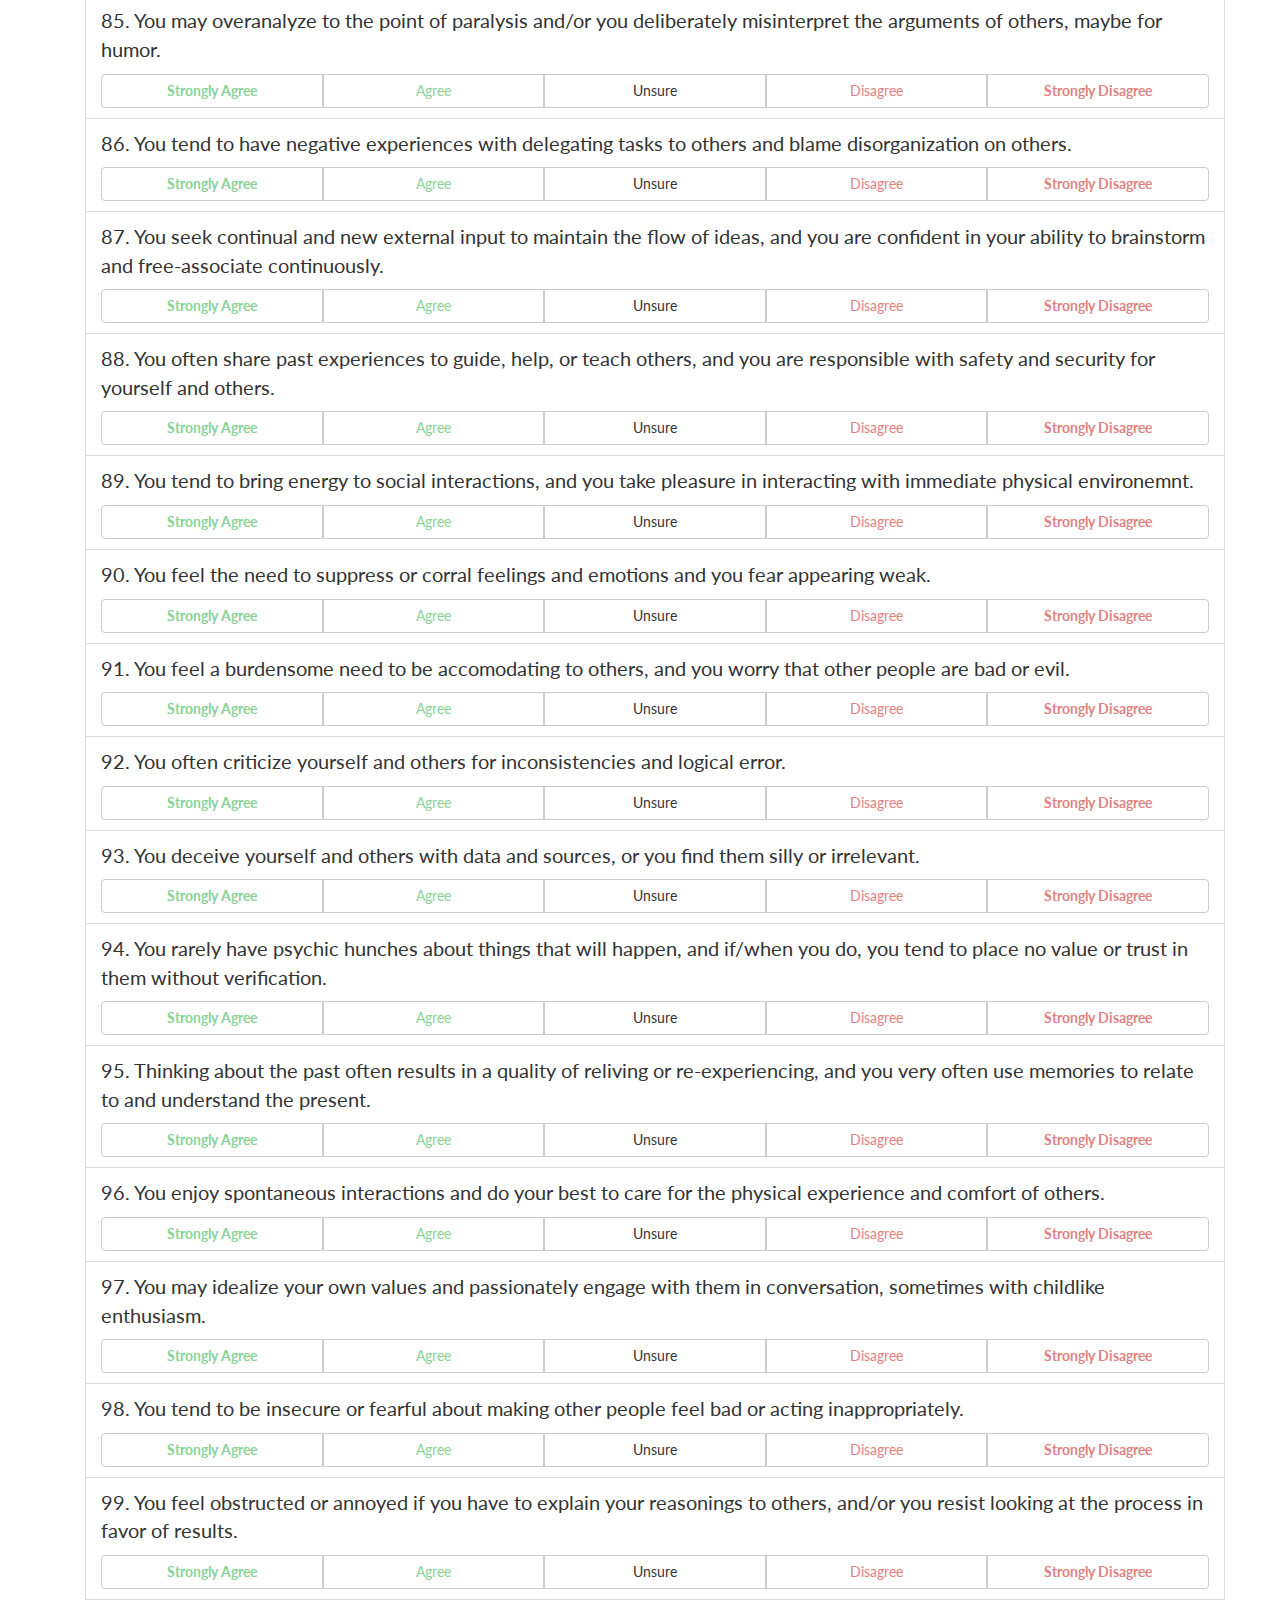
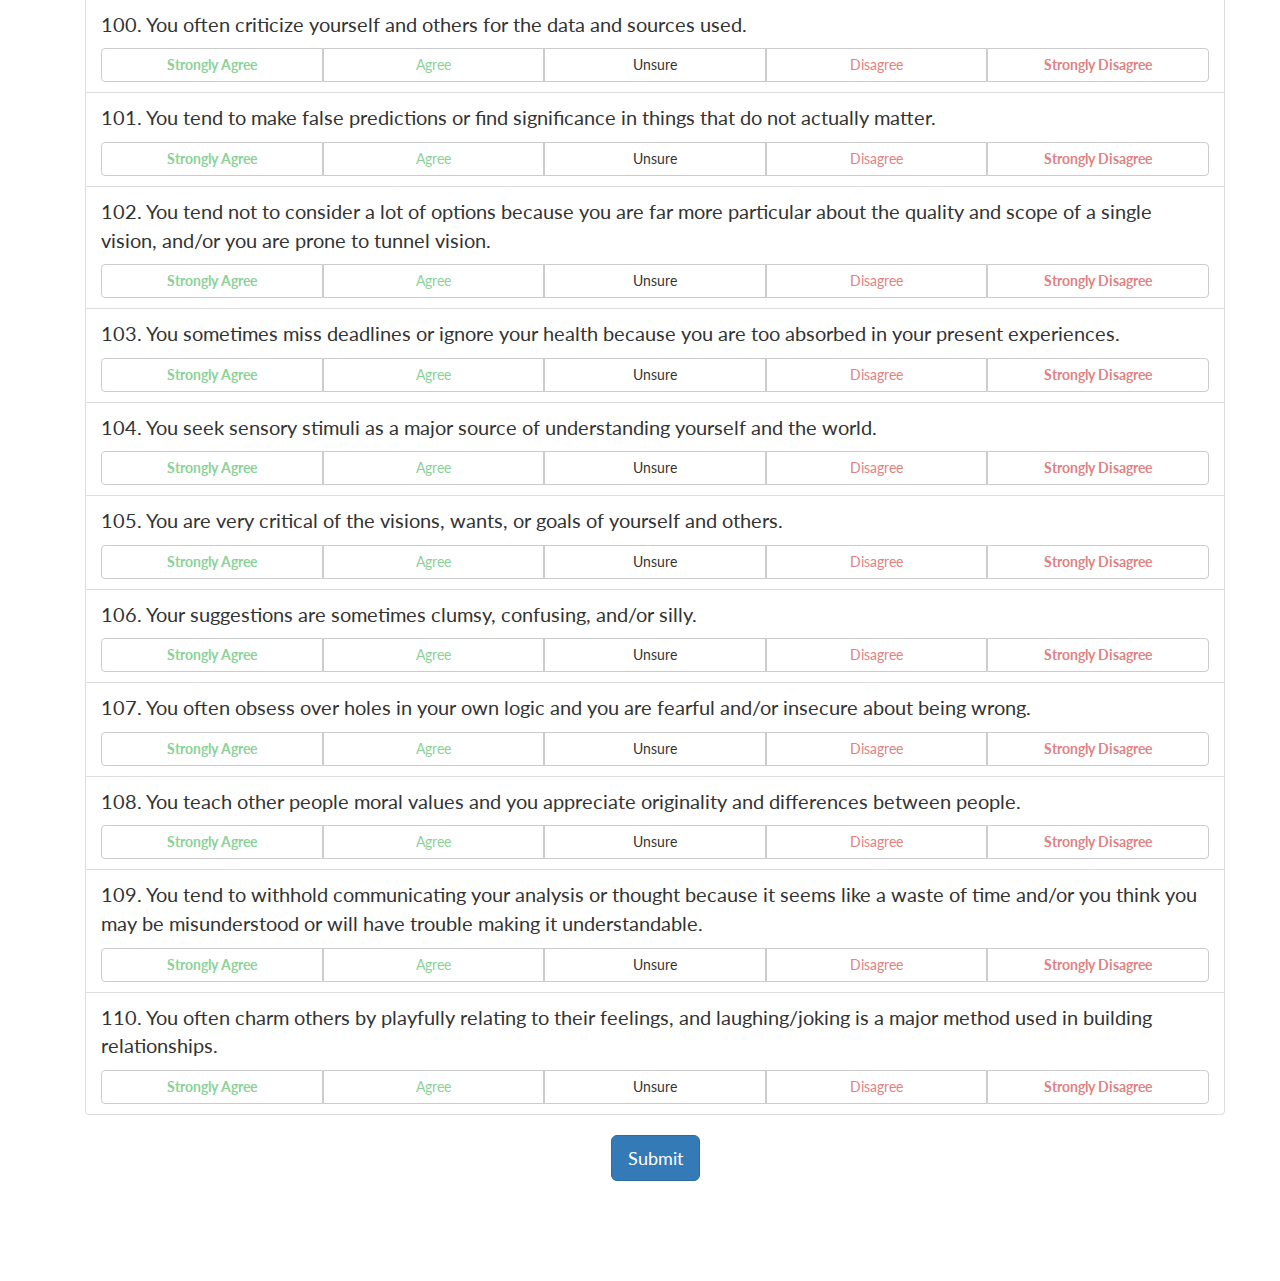
==== commit 8e95f80e: "Update index.html" ====
--- a/index.html
+++ b/index.html
@@ -21,7 +21,7 @@
 
 	<div class="container text-left">
 	<div id="test1">
-		<h1>- MBTI Personality Test -</h1><br>
+		<h1> MBTI Personality Test </h1><br>
 		<p><b>How to take this test:</b> There are many things to consider when taking this test, but the MOST IMPORTANT one is to make sure you consider each question with regards to
 		how you compare to other people. Many questions are phrased as "You tend to" or "you often." It's important that it's not just often, but it's particularly often compared to others. 
 		If the prompt is, "You often shower", don't think that showering once a day is often. You should consider what is particularly often compared to others since, arguably, the average person showers
